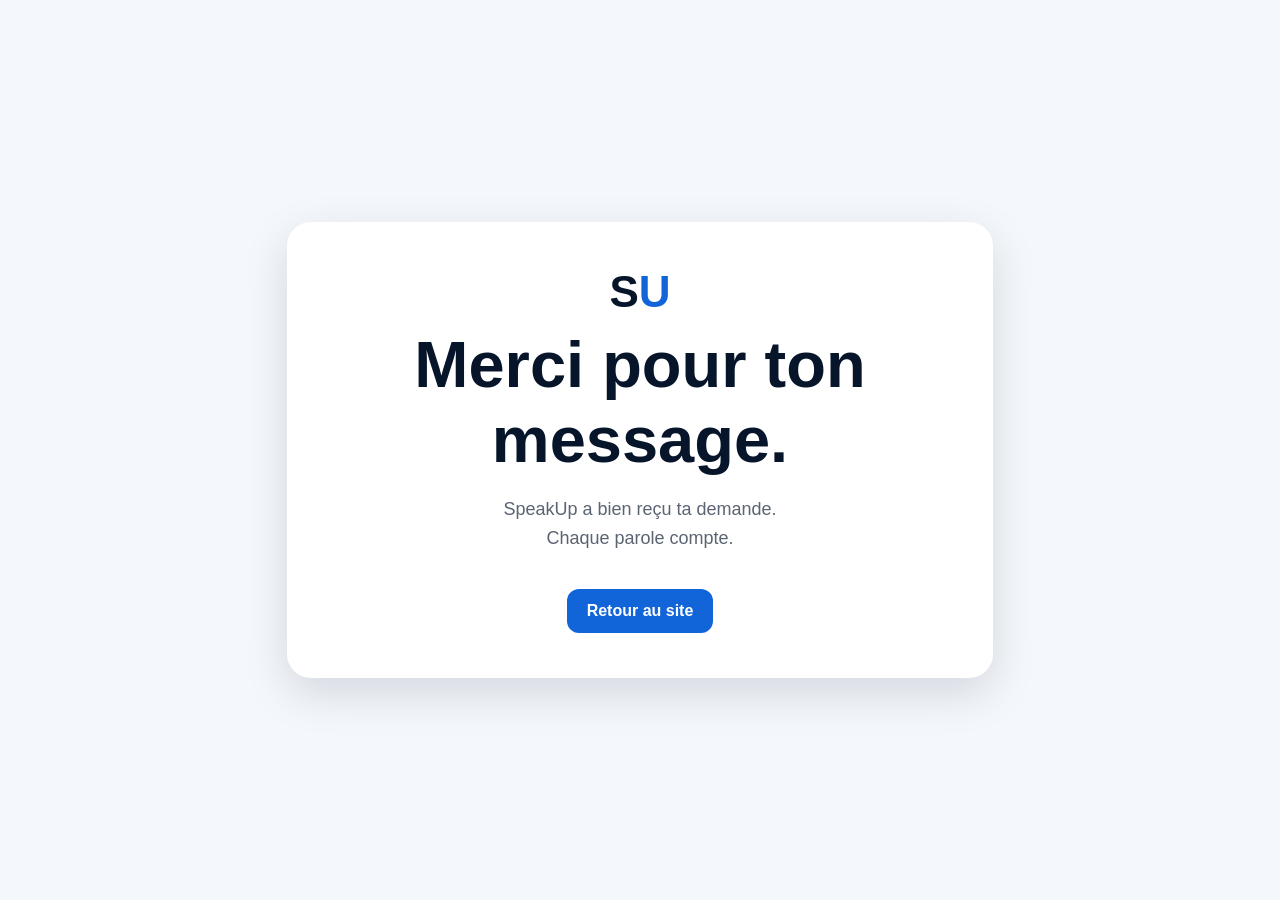
==== merci.html @ b7862f06 "Add files via upload" ====
<!doctype html><html lang="fr"><head><meta charset="utf-8"><meta name="viewport" content="width=device-width,initial-scale=1"><title>Merci — SpeakUp</title><style>body{margin:0;font-family:Arial,sans-serif;background:#f4f7fb;color:#07152b;display:grid;place-items:center;min-height:100vh;text-align:center}.box{background:#fff;border-radius:24px;padding:45px 28px;max-width:650px;margin:20px;box-shadow:0 15px 45px #07152b22}h1{font-size:clamp(38px,7vw,65px);margin:10px 0}p{color:#5b6472;font-size:18px;line-height:1.6}.blue{color:#1265d8}.btn{display:inline-block;margin-top:18px;padding:13px 20px;border-radius:12px;background:#1265d8;color:#fff;text-decoration:none;font-weight:800}</style></head><body><div class="box"><div style="font-size:44px;font-weight:900"><span>S</span><span class="blue">U</span></div><h1>Merci pour ton message.</h1><p>SpeakUp a bien reçu ta demande.<br>Chaque parole compte.</p><a class="btn" href="index.html">Retour au site</a></div></body></html>
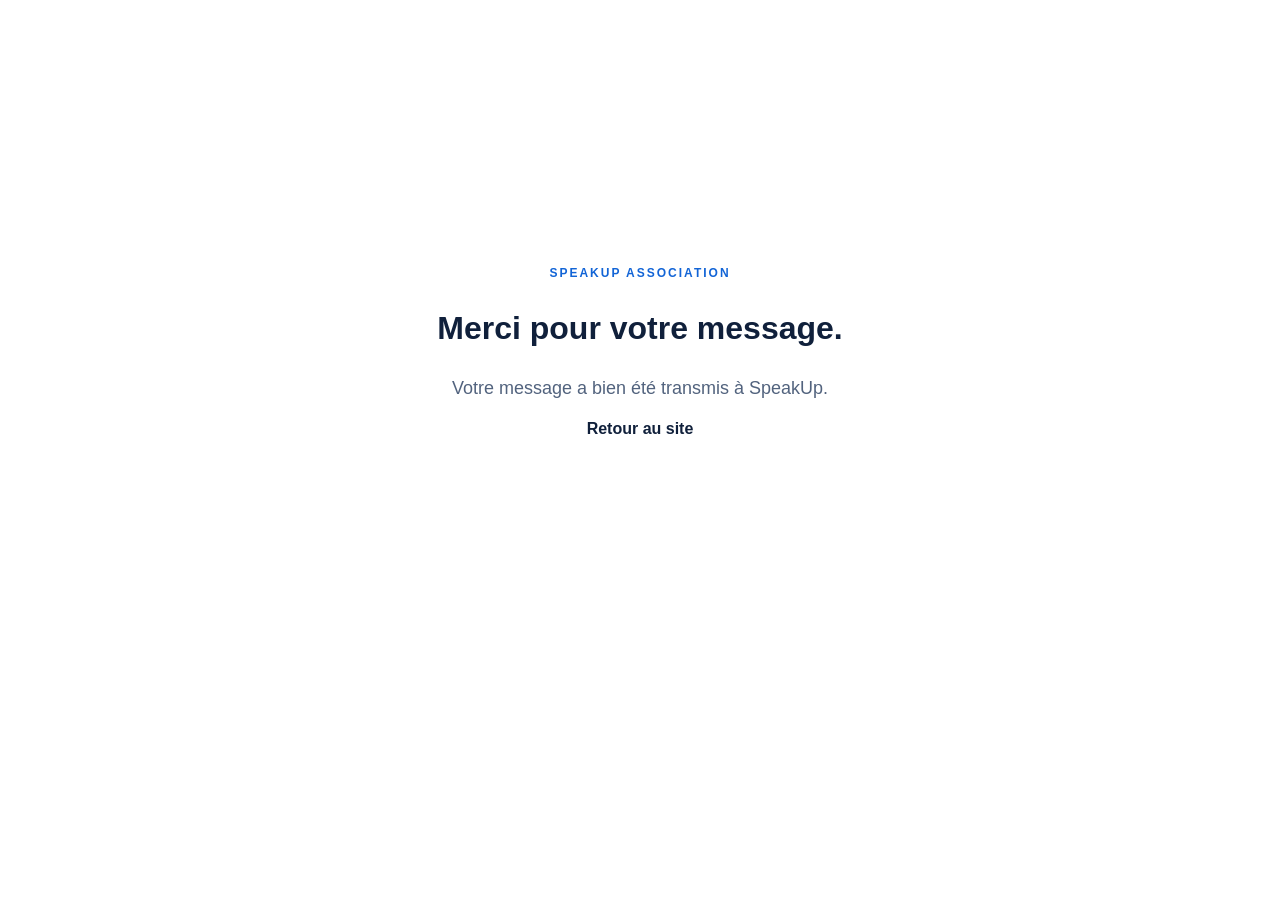
==== commit 22de153c: "Add files via upload" ====
--- a/merci.html
+++ b/merci.html
@@ -1 +1 @@
-<!doctype html><html lang="fr"><head><meta charset="utf-8"><meta name="viewport" content="width=device-width,initial-scale=1"><title>Merci — SpeakUp</title><style>body{margin:0;font-family:Arial,sans-serif;background:#f4f7fb;color:#07152b;display:grid;place-items:center;min-height:100vh;text-align:center}.box{background:#fff;border-radius:24px;padding:45px 28px;max-width:650px;margin:20px;box-shadow:0 15px 45px #07152b22}h1{font-size:clamp(38px,7vw,65px);margin:10px 0}p{color:#5b6472;font-size:18px;line-height:1.6}.blue{color:#1265d8}.btn{display:inline-block;margin-top:18px;padding:13px 20px;border-radius:12px;background:#1265d8;color:#fff;text-decoration:none;font-weight:800}</style></head><body><div class="box"><div style="font-size:44px;font-weight:900"><span>S</span><span class="blue">U</span></div><h1>Merci pour ton message.</h1><p>SpeakUp a bien reçu ta demande.<br>Chaque parole compte.</p><a class="btn" href="index.html">Retour au site</a></div></body></html>+<!doctype html><html lang="fr"><head><meta charset="utf-8"><meta name="viewport" content="width=device-width, initial-scale=1"><title>Merci — SpeakUp</title><link rel="stylesheet" href="style.css"></head><body><main class="section" style="min-height:80vh;display:grid;place-items:center;text-align:center"><div><p class="eyebrow">SPEAKUP ASSOCIATION</p><h1>Merci pour votre message.</h1><p class="lead" style="margin:auto">Votre message a bien été transmis à SpeakUp.</p><a class="btn btn-primary" href="/">Retour au site</a></div></main></body></html>
--- a/style.css
+++ b/style.css
@@ -0,0 +1,4 @@
+:root{--blue:#1264d6;--deep:#0a2450;--ink:#10203b;--soft:#f4f8ff;--line:#dbe7f7;--white:#fff}
+*{box-sizing:border-box}html{scroll-behavior:smooth}body{margin:0;font-family:Inter,Arial,sans-serif;color:var(--ink);background:#fff;line-height:1.55}a{text-decoration:none;color:inherit}.site-header{position:sticky;top:0;z-index:20;display:flex;align-items:center;justify-content:space-between;padding:18px clamp(20px,5vw,72px);background:rgba(255,255,255,.94);backdrop-filter:blur(12px);border-bottom:1px solid rgba(219,231,247,.75)}.brand-word{font-size:30px;font-weight:900;letter-spacing:-1.5px;color:var(--deep)}.brand-word span,.footer-brand span{color:var(--blue)}nav{display:flex;gap:26px;align-items:center;font-weight:700;font-size:14px}nav a{opacity:.82}nav a:hover{color:var(--blue);opacity:1}.nav-cta{padding:11px 17px;border-radius:999px;background:var(--blue);color:#fff!important;opacity:1!important}.hero{min-height:690px;display:grid;grid-template-columns:1.03fr .97fr;gap:30px;align-items:center;padding:75px clamp(20px,7vw,100px);overflow:hidden;background:linear-gradient(135deg,#fff 0%,#f5f9ff 58%,#edf5ff 100%)}.eyebrow{margin:0 0 14px;color:var(--blue);font-weight:900;letter-spacing:2px;font-size:12px}.hero h1{font-size:clamp(44px,6vw,76px);line-height:1.02;letter-spacing:-3px;margin:0 0 25px;color:var(--deep)}.hero h1 span{color:var(--blue)}.lead{font-size:18px;max-width:650px;color:#52637e}.hero-actions{display:flex;gap:13px;flex-wrap:wrap;margin:32px 0}.btn{display:inline-flex;padding:14px 20px;border-radius:13px;font-weight:800}.primary{background:var(--blue);color:#fff;box-shadow:0 12px 28px rgba(18,100,214,.22)}.secondary{border:1px solid var(--line);background:#fff;color:var(--deep)}.pill-row{display:flex;gap:10px;flex-wrap:wrap}.pill-row span,.topic-row span{border:1px solid #cfe0f7;padding:7px 12px;border-radius:999px;font-size:12px;font-weight:900;color:var(--deep);background:#fff}.hero-visual{position:relative;min-height:520px;display:grid;place-items:center}.orb{position:absolute;border-radius:50%;filter:blur(1px)}.orb-a{width:390px;height:390px;background:#dbeaff;right:3%;top:8%}.orb-b{width:170px;height:170px;background:#bcd8ff;left:4%;bottom:7%}.speech-card{position:relative;width:min(480px,90%);height:390px;border-radius:42px;background:#fff;border:1px solid #d4e4fa;box-shadow:0 30px 80px rgba(18,65,120,.16);overflow:hidden}.bubble{position:absolute;left:50%;top:54px;transform:translateX(-50%);width:250px;padding:28px 30px;border-radius:30px 30px 30px 8px;background:var(--blue);color:#fff;font-size:32px;font-weight:500;line-height:1.05;text-align:center;box-shadow:0 16px 35px rgba(18,100,214,.22)}.bubble strong{font-size:42px}.sound-lines{position:absolute;right:45px;top:80px;display:flex;gap:7px;align-items:end}.sound-lines i{display:block;width:5px;border-radius:9px;background:var(--blue)}.sound-lines i:nth-child(1){height:18px}.sound-lines i:nth-child(2){height:30px}.sound-lines i:nth-child(3){height:43px}.people{position:absolute;bottom:52px;left:50%;transform:translateX(-50%);display:flex;align-items:end;gap:11px}.people span{display:block;width:44px;height:88px;background:var(--deep);border-radius:23px 23px 9px 9px;position:relative}.people span:before{content:"";position:absolute;top:-26px;left:8px;width:28px;height:28px;border-radius:50%;background:inherit}.people span:nth-child(2),.people span:nth-child(4){height:70px;background:#3f87e4}.people span:nth-child(3){height:105px;background:var(--blue)}.protect{position:absolute;bottom:-25px;width:190px;height:150px;border:18px solid #e5f0ff;border-top-left-radius:100%;border-top-right-radius:100%}.protect.left{left:-60px;transform:rotate(20deg)}.protect.right{right:-60px;transform:rotate(-20deg)}.visual-caption{position:absolute;bottom:0;right:10%;display:flex;flex-direction:column;text-align:right}.visual-caption b{font-size:16px;color:var(--deep)}.visual-caption span{font-size:13px;color:#6d7f9b}.section{padding:100px clamp(20px,7vw,100px)}.section-head{max-width:800px;margin-bottom:45px}.section-head h2{font-size:clamp(32px,4vw,52px);line-height:1.08;letter-spacing:-1.8px;margin:0;color:var(--deep)}.mission-grid{display:grid;grid-template-columns:repeat(3,1fr);gap:20px}.card{border:1px solid var(--line);border-radius:25px;padding:30px;background:#fff;min-height:250px;box-shadow:0 10px 35px rgba(15,47,90,.05)}.card.featured{background:linear-gradient(145deg,var(--blue),#2d80e5);color:#fff;border-color:transparent}.card.featured h3,.card.featured p{color:#fff}.num{font-weight:900;color:var(--blue);font-size:13px}.featured .num{color:#dceaff}.card h3{font-size:25px;margin:45px 0 10px;color:var(--deep)}.card p{color:#64748d;margin:0}.blue-section{background:var(--blue);color:#fff}.light .eyebrow{color:#d9eaff}.light h2{color:#fff}.audience-grid{display:grid;grid-template-columns:repeat(4,1fr);gap:14px}.audience{min-height:160px;border:1px solid rgba(255,255,255,.28);background:rgba(255,255,255,.09);border-radius:22px;padding:25px;display:flex;flex-direction:column;justify-content:end}.audience strong{font-size:20px}.audience span{font-size:14px;opacity:.84;margin-top:8px}.topic-row{display:flex;gap:10px;flex-wrap:wrap;margin-top:22px}.topic-row span{background:transparent;color:#fff;border-color:rgba(255,255,255,.35)}.actions-list{display:grid;grid-template-columns:repeat(2,1fr);border-top:1px solid var(--line)}.actions-list>div{padding:30px;border-bottom:1px solid var(--line)}.actions-list>div:nth-child(odd){border-right:1px solid var(--line)}.actions-list b{color:var(--blue)}.actions-list h3{font-size:27px;margin:18px 0 5px;color:var(--deep)}.actions-list p{color:#65758f;margin:0;max-width:550px}.statement{padding:70px clamp(20px,7vw,100px);background:#f4f8ff}.statement div{display:flex;gap:20px;flex-wrap:wrap;justify-content:center}.statement span{font-size:clamp(22px,3vw,38px);font-weight:900;color:var(--deep)}.statement span:not(:last-child):after{content:"•";margin-left:20px;color:var(--blue)}.contact-section{display:grid;grid-template-columns:.8fr 1.2fr;gap:60px;background:#fff}.contact-intro h2{font-size:clamp(36px,4vw,56px);line-height:1.04;margin:0 0 20px;color:var(--deep);letter-spacing:-2px}.contact-intro>p:not(.eyebrow){color:#65758f;font-size:17px}.contact-badge{margin-top:25px;display:inline-block;padding:12px 15px;border-radius:12px;background:var(--soft);color:var(--blue);font-weight:800;font-size:13px}.contact-form{padding:35px;border:1px solid var(--line);border-radius:28px;box-shadow:0 20px 55px rgba(18,65,120,.09);background:#fff}.contact-form label{display:block;font-size:13px;font-weight:800;color:var(--deep);margin:0 0 7px}.contact-form input,.contact-form textarea{width:100%;border:1px solid #cfdef1;border-radius:12px;padding:13px 14px;margin:0 0 18px;font:inherit;color:var(--ink);outline:none;background:#fbfdff}.contact-form input:focus,.contact-form textarea:focus{border-color:var(--blue);box-shadow:0 0 0 3px rgba(18,100,214,.1)}.contact-form textarea{resize:vertical}.contact-form button{width:100%;border:0;border-radius:13px;padding:15px 18px;background:var(--blue);color:#fff;font-size:16px;font-weight:900;cursor:pointer}.contact-form button span{float:right;font-size:22px;line-height:18px}.form-note{font-size:11px;color:#7b8aa0;text-align:center;margin:12px 0 0}footer{display:flex;justify-content:space-between;gap:15px;flex-wrap:wrap;padding:28px clamp(20px,7vw,100px);background:var(--deep);color:#dce8fa;font-size:12px}footer .footer-brand{font-size:24px;font-weight:900;color:#fff}footer .footer-brand span{color:#6da8ff}
+@media(max-width:900px){nav a:not(.nav-cta){display:none}.hero{grid-template-columns:1fr;padding-top:55px}.hero-visual{min-height:440px}.mission-grid{grid-template-columns:1fr}.audience-grid{grid-template-columns:1fr 1fr}.contact-section{grid-template-columns:1fr}.actions-list{grid-template-columns:1fr}.actions-list>div:nth-child(odd){border-right:0}.statement span:not(:last-child):after{display:none}}
+@media(max-width:560px){.site-header{padding:15px 18px}.brand-word{font-size:26px}.hero{padding:45px 18px}.hero h1{font-size:43px;letter-spacing:-2px}.lead{font-size:16px}.hero-visual{min-height:370px}.speech-card{height:300px;border-radius:30px}.bubble{top:40px;width:190px;font-size:24px;padding:21px}.bubble strong{font-size:32px}.people{bottom:38px}.people span{width:34px;height:65px}.people span:before{width:22px;height:22px;left:6px;top:-20px}.people span:nth-child(3){height:80px}.sound-lines{right:22px;top:52px}.visual-caption{right:2%;font-size:12px}.section{padding:70px 18px}.section-head h2{font-size:35px}.audience-grid{grid-template-columns:1fr}.contact-form{padding:22px}.statement{padding:50px 18px}.statement div{justify-content:flex-start;gap:8px}.statement span{font-size:22px}.topic-row{gap:7px}footer{padding:25px 18px}}
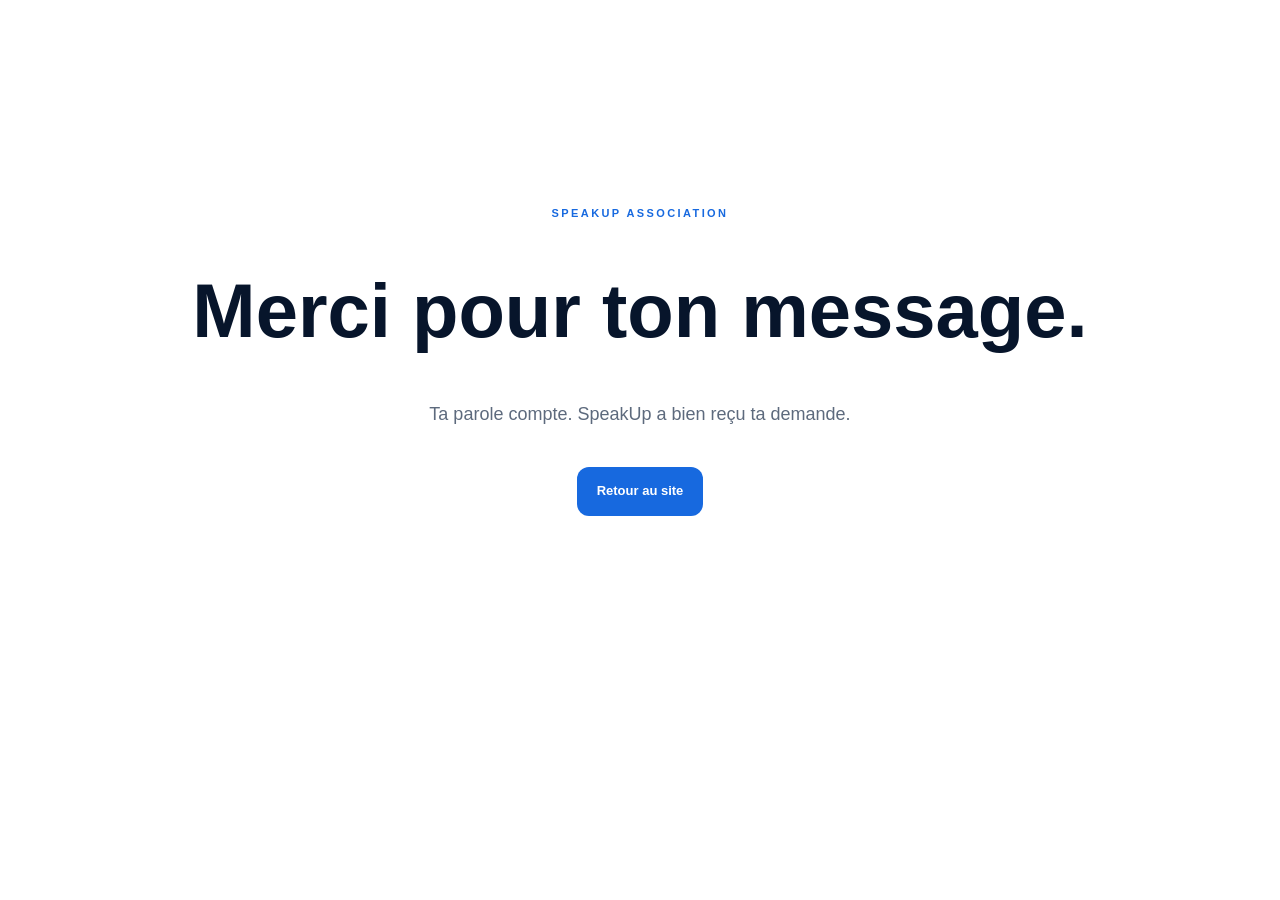
==== commit 6d4296e9: "Add files via upload" ====
--- a/merci.html
+++ b/merci.html
@@ -1 +1 @@
-<!doctype html><html lang="fr"><head><meta charset="utf-8"><meta name="viewport" content="width=device-width, initial-scale=1"><title>Merci — SpeakUp</title><link rel="stylesheet" href="style.css"></head><body><main class="section" style="min-height:80vh;display:grid;place-items:center;text-align:center"><div><p class="eyebrow">SPEAKUP ASSOCIATION</p><h1>Merci pour votre message.</h1><p class="lead" style="margin:auto">Votre message a bien été transmis à SpeakUp.</p><a class="btn btn-primary" href="/">Retour au site</a></div></main></body></html>+<!doctype html><html lang="fr"><head><meta charset="utf-8"><meta name="viewport" content="width=device-width,initial-scale=1"><title>Merci — SpeakUp</title><link rel="stylesheet" href="style.css"></head><body><main class="section" style="min-height:80vh;display:grid;place-items:center;text-align:center"><div><p class="kicker">SPEAKUP ASSOCIATION</p><h1 style="font-size:clamp(42px,7vw,76px);line-height:1">Merci pour ton message.</h1><p style="color:#5d6a7d;font-size:18px">Ta parole compte. SpeakUp a bien reçu ta demande.</p><a class="button primary" href="index.html" style="display:inline-block;margin-top:20px">Retour au site</a></div></main></body></html>
--- a/style.css
+++ b/style.css
@@ -1,4 +1 @@
-:root{--blue:#1264d6;--deep:#0a2450;--ink:#10203b;--soft:#f4f8ff;--line:#dbe7f7;--white:#fff}
-*{box-sizing:border-box}html{scroll-behavior:smooth}body{margin:0;font-family:Inter,Arial,sans-serif;color:var(--ink);background:#fff;line-height:1.55}a{text-decoration:none;color:inherit}.site-header{position:sticky;top:0;z-index:20;display:flex;align-items:center;justify-content:space-between;padding:18px clamp(20px,5vw,72px);background:rgba(255,255,255,.94);backdrop-filter:blur(12px);border-bottom:1px solid rgba(219,231,247,.75)}.brand-word{font-size:30px;font-weight:900;letter-spacing:-1.5px;color:var(--deep)}.brand-word span,.footer-brand span{color:var(--blue)}nav{display:flex;gap:26px;align-items:center;font-weight:700;font-size:14px}nav a{opacity:.82}nav a:hover{color:var(--blue);opacity:1}.nav-cta{padding:11px 17px;border-radius:999px;background:var(--blue);color:#fff!important;opacity:1!important}.hero{min-height:690px;display:grid;grid-template-columns:1.03fr .97fr;gap:30px;align-items:center;padding:75px clamp(20px,7vw,100px);overflow:hidden;background:linear-gradient(135deg,#fff 0%,#f5f9ff 58%,#edf5ff 100%)}.eyebrow{margin:0 0 14px;color:var(--blue);font-weight:900;letter-spacing:2px;font-size:12px}.hero h1{font-size:clamp(44px,6vw,76px);line-height:1.02;letter-spacing:-3px;margin:0 0 25px;color:var(--deep)}.hero h1 span{color:var(--blue)}.lead{font-size:18px;max-width:650px;color:#52637e}.hero-actions{display:flex;gap:13px;flex-wrap:wrap;margin:32px 0}.btn{display:inline-flex;padding:14px 20px;border-radius:13px;font-weight:800}.primary{background:var(--blue);color:#fff;box-shadow:0 12px 28px rgba(18,100,214,.22)}.secondary{border:1px solid var(--line);background:#fff;color:var(--deep)}.pill-row{display:flex;gap:10px;flex-wrap:wrap}.pill-row span,.topic-row span{border:1px solid #cfe0f7;padding:7px 12px;border-radius:999px;font-size:12px;font-weight:900;color:var(--deep);background:#fff}.hero-visual{position:relative;min-height:520px;display:grid;place-items:center}.orb{position:absolute;border-radius:50%;filter:blur(1px)}.orb-a{width:390px;height:390px;background:#dbeaff;right:3%;top:8%}.orb-b{width:170px;height:170px;background:#bcd8ff;left:4%;bottom:7%}.speech-card{position:relative;width:min(480px,90%);height:390px;border-radius:42px;background:#fff;border:1px solid #d4e4fa;box-shadow:0 30px 80px rgba(18,65,120,.16);overflow:hidden}.bubble{position:absolute;left:50%;top:54px;transform:translateX(-50%);width:250px;padding:28px 30px;border-radius:30px 30px 30px 8px;background:var(--blue);color:#fff;font-size:32px;font-weight:500;line-height:1.05;text-align:center;box-shadow:0 16px 35px rgba(18,100,214,.22)}.bubble strong{font-size:42px}.sound-lines{position:absolute;right:45px;top:80px;display:flex;gap:7px;align-items:end}.sound-lines i{display:block;width:5px;border-radius:9px;background:var(--blue)}.sound-lines i:nth-child(1){height:18px}.sound-lines i:nth-child(2){height:30px}.sound-lines i:nth-child(3){height:43px}.people{position:absolute;bottom:52px;left:50%;transform:translateX(-50%);display:flex;align-items:end;gap:11px}.people span{display:block;width:44px;height:88px;background:var(--deep);border-radius:23px 23px 9px 9px;position:relative}.people span:before{content:"";position:absolute;top:-26px;left:8px;width:28px;height:28px;border-radius:50%;background:inherit}.people span:nth-child(2),.people span:nth-child(4){height:70px;background:#3f87e4}.people span:nth-child(3){height:105px;background:var(--blue)}.protect{position:absolute;bottom:-25px;width:190px;height:150px;border:18px solid #e5f0ff;border-top-left-radius:100%;border-top-right-radius:100%}.protect.left{left:-60px;transform:rotate(20deg)}.protect.right{right:-60px;transform:rotate(-20deg)}.visual-caption{position:absolute;bottom:0;right:10%;display:flex;flex-direction:column;text-align:right}.visual-caption b{font-size:16px;color:var(--deep)}.visual-caption span{font-size:13px;color:#6d7f9b}.section{padding:100px clamp(20px,7vw,100px)}.section-head{max-width:800px;margin-bottom:45px}.section-head h2{font-size:clamp(32px,4vw,52px);line-height:1.08;letter-spacing:-1.8px;margin:0;color:var(--deep)}.mission-grid{display:grid;grid-template-columns:repeat(3,1fr);gap:20px}.card{border:1px solid var(--line);border-radius:25px;padding:30px;background:#fff;min-height:250px;box-shadow:0 10px 35px rgba(15,47,90,.05)}.card.featured{background:linear-gradient(145deg,var(--blue),#2d80e5);color:#fff;border-color:transparent}.card.featured h3,.card.featured p{color:#fff}.num{font-weight:900;color:var(--blue);font-size:13px}.featured .num{color:#dceaff}.card h3{font-size:25px;margin:45px 0 10px;color:var(--deep)}.card p{color:#64748d;margin:0}.blue-section{background:var(--blue);color:#fff}.light .eyebrow{color:#d9eaff}.light h2{color:#fff}.audience-grid{display:grid;grid-template-columns:repeat(4,1fr);gap:14px}.audience{min-height:160px;border:1px solid rgba(255,255,255,.28);background:rgba(255,255,255,.09);border-radius:22px;padding:25px;display:flex;flex-direction:column;justify-content:end}.audience strong{font-size:20px}.audience span{font-size:14px;opacity:.84;margin-top:8px}.topic-row{display:flex;gap:10px;flex-wrap:wrap;margin-top:22px}.topic-row span{background:transparent;color:#fff;border-color:rgba(255,255,255,.35)}.actions-list{display:grid;grid-template-columns:repeat(2,1fr);border-top:1px solid var(--line)}.actions-list>div{padding:30px;border-bottom:1px solid var(--line)}.actions-list>div:nth-child(odd){border-right:1px solid var(--line)}.actions-list b{color:var(--blue)}.actions-list h3{font-size:27px;margin:18px 0 5px;color:var(--deep)}.actions-list p{color:#65758f;margin:0;max-width:550px}.statement{padding:70px clamp(20px,7vw,100px);background:#f4f8ff}.statement div{display:flex;gap:20px;flex-wrap:wrap;justify-content:center}.statement span{font-size:clamp(22px,3vw,38px);font-weight:900;color:var(--deep)}.statement span:not(:last-child):after{content:"•";margin-left:20px;color:var(--blue)}.contact-section{display:grid;grid-template-columns:.8fr 1.2fr;gap:60px;background:#fff}.contact-intro h2{font-size:clamp(36px,4vw,56px);line-height:1.04;margin:0 0 20px;color:var(--deep);letter-spacing:-2px}.contact-intro>p:not(.eyebrow){color:#65758f;font-size:17px}.contact-badge{margin-top:25px;display:inline-block;padding:12px 15px;border-radius:12px;background:var(--soft);color:var(--blue);font-weight:800;font-size:13px}.contact-form{padding:35px;border:1px solid var(--line);border-radius:28px;box-shadow:0 20px 55px rgba(18,65,120,.09);background:#fff}.contact-form label{display:block;font-size:13px;font-weight:800;color:var(--deep);margin:0 0 7px}.contact-form input,.contact-form textarea{width:100%;border:1px solid #cfdef1;border-radius:12px;padding:13px 14px;margin:0 0 18px;font:inherit;color:var(--ink);outline:none;background:#fbfdff}.contact-form input:focus,.contact-form textarea:focus{border-color:var(--blue);box-shadow:0 0 0 3px rgba(18,100,214,.1)}.contact-form textarea{resize:vertical}.contact-form button{width:100%;border:0;border-radius:13px;padding:15px 18px;background:var(--blue);color:#fff;font-size:16px;font-weight:900;cursor:pointer}.contact-form button span{float:right;font-size:22px;line-height:18px}.form-note{font-size:11px;color:#7b8aa0;text-align:center;margin:12px 0 0}footer{display:flex;justify-content:space-between;gap:15px;flex-wrap:wrap;padding:28px clamp(20px,7vw,100px);background:var(--deep);color:#dce8fa;font-size:12px}footer .footer-brand{font-size:24px;font-weight:900;color:#fff}footer .footer-brand span{color:#6da8ff}
-@media(max-width:900px){nav a:not(.nav-cta){display:none}.hero{grid-template-columns:1fr;padding-top:55px}.hero-visual{min-height:440px}.mission-grid{grid-template-columns:1fr}.audience-grid{grid-template-columns:1fr 1fr}.contact-section{grid-template-columns:1fr}.actions-list{grid-template-columns:1fr}.actions-list>div:nth-child(odd){border-right:0}.statement span:not(:last-child):after{display:none}}
-@media(max-width:560px){.site-header{padding:15px 18px}.brand-word{font-size:26px}.hero{padding:45px 18px}.hero h1{font-size:43px;letter-spacing:-2px}.lead{font-size:16px}.hero-visual{min-height:370px}.speech-card{height:300px;border-radius:30px}.bubble{top:40px;width:190px;font-size:24px;padding:21px}.bubble strong{font-size:32px}.people{bottom:38px}.people span{width:34px;height:65px}.people span:before{width:22px;height:22px;left:6px;top:-20px}.people span:nth-child(3){height:80px}.sound-lines{right:22px;top:52px}.visual-caption{right:2%;font-size:12px}.section{padding:70px 18px}.section-head h2{font-size:35px}.audience-grid{grid-template-columns:1fr}.contact-form{padding:22px}.statement{padding:50px 18px}.statement div{justify-content:flex-start;gap:8px}.statement span{font-size:22px}.topic-row{gap:7px}footer{padding:25px 18px}}
+*{box-sizing:border-box}html{scroll-behavior:smooth}body{margin:0;font-family:Arial,Helvetica,sans-serif;color:#07152b;background:#fff;line-height:1.6}a{text-decoration:none;color:inherit}.header{height:78px;display:flex;align-items:center;justify-content:space-between;padding:0 6vw;border-bottom:1px solid #e5edf7;background:#fff;position:sticky;top:0;z-index:20}.logo{display:flex;align-items:center;gap:12px;font-weight:900}.logo-mark{width:52px;height:42px;display:flex;align-items:center;justify-content:center;font-size:28px;letter-spacing:-13px;padding-right:10px}.logo-mark b:first-child{color:#07152b}.logo-mark b:last-child{color:#1769df}.logo-word{font-size:23px;letter-spacing:-1px}.logo-word span{color:#1769df}nav{display:flex;align-items:center;gap:25px;font-size:13px;font-weight:800}nav a:hover{color:#1769df}.nav-button{background:#07152b;color:#fff;padding:11px 17px;border-radius:999px}.hero{min-height:650px;display:grid;grid-template-columns:1.1fr .75fr;align-items:center;gap:6vw;padding:80px 9vw;background:linear-gradient(135deg,#fff 45%,#eef5ff)}.kicker{font-size:11px;letter-spacing:2.4px;font-weight:900;color:#1769df;margin:0 0 14px}.hero h1{font-size:clamp(48px,6.5vw,84px);line-height:.98;letter-spacing:-4px;margin:0 0 25px}.hero h1 span{color:#1769df}.intro{max-width:650px;font-size:18px;color:#5d6a7d}.buttons{display:flex;gap:12px;flex-wrap:wrap;margin:28px 0}.button{padding:14px 20px;border-radius:12px;font-weight:900;font-size:13px}.primary{background:#1769df;color:#fff}.secondary{border:1px solid #ccd8e7;background:#fff}.values{display:flex;gap:12px;font-size:11px;letter-spacing:1.5px}.values i{color:#1769df}.hero-card{height:430px;border-radius:35px;background:#07152b;display:grid;place-items:center;position:relative;overflow:hidden}.hero-card:before,.hero-card:after{content:"";position:absolute;border:2px solid #1769df;border-radius:50%}.hero-card:before{width:390px;height:390px}.hero-card:after{width:300px;height:300px}.hero-symbol{color:#fff;text-align:left;position:relative;z-index:2}.bubble{font-size:90px;color:#1769df;line-height:.6}.line{height:7px;width:100px;background:#fff;margin:20px 0}.hero-symbol strong{font-size:48px;line-height:.9;letter-spacing:-2px}.hero-symbol strong span{color:#4b93ff}.section{padding:100px 9vw}.section h2{font-size:clamp(34px,4.5vw,58px);line-height:1.05;letter-spacing:-2.5px;margin:0 0 42px}.cards{display:grid;gap:18px}.three{grid-template-columns:repeat(3,1fr)}.cards article{border:1px solid #dce5f0;border-radius:22px;padding:30px;background:#fff}.cards article:nth-child(2){border-top:5px solid #1769df}.number{color:#1769df;font-weight:900;font-size:12px}.cards h3{font-size:24px;margin:12px 0}.cards p{color:#5d6a7d;margin:0}.blue-section{background:#1769df;color:#fff;display:grid;grid-template-columns:.8fr 1.2fr;gap:7vw;align-items:center}.light{color:#fff}.white-text{color:#dceaff;max-width:500px}.audiences{display:grid;grid-template-columns:1fr 1fr;gap:12px}.audiences div{border:1px solid rgba(255,255,255,.3);border-radius:18px;padding:22px}.audiences b{display:block;font-size:15px}.audiences span{font-size:12px;color:#dceaff}.issue-grid{display:grid;grid-template-columns:repeat(4,1fr);border-top:1px solid #dce5f0;border-bottom:1px solid #dce5f0}.issue-grid>div{padding:28px;border-right:1px solid #dce5f0}.issue-grid>div:last-child{border:0}.issue-grid span{color:#1769df;font-weight:900}.issue-grid h3{font-size:21px;margin:10px 0}.issue-grid p{font-size:13px;color:#5d6a7d}.action-band{background:#07152b;color:#fff;padding:90px 9vw;display:grid;grid-template-columns:1fr 1fr;gap:8vw}.action-band h2{font-size:clamp(40px,5vw,65px);line-height:.98;letter-spacing:-3px;margin:0}.action-list{display:grid;align-content:center}.action-list p{border-bottom:1px solid #263752;padding:18px 0;margin:0;color:#dceaff}.action-list b{color:#4b93ff;margin-right:20px}.contact{padding:100px 9vw;display:grid;grid-template-columns:.8fr 1.2fr;gap:7vw;background:#f4f8fd}.contact-intro h2{font-size:clamp(40px,5vw,62px);line-height:1;margin:0 0 20px;letter-spacing:-3px}.contact-intro>p:last-child{color:#5d6a7d;max-width:500px}.form{background:#fff;border:1px solid #dce5f0;border-radius:24px;padding:30px;display:grid;gap:13px;box-shadow:0 20px 50px rgba(7,21,43,.08)}.form label{font-size:12px;font-weight:900}.form input,.form textarea{display:block;width:100%;margin-top:6px;border:1px solid #cbd8e8;border-radius:10px;padding:13px;font:inherit;outline:0}.form input:focus,.form textarea:focus{border-color:#1769df;box-shadow:0 0 0 3px rgba(23,105,223,.1)}.form button{border:0;background:#1769df;color:#fff;border-radius:11px;padding:15px;font:inherit;font-weight:900;cursor:pointer}.form small{color:#69778a;font-size:10px}footer{padding:25px 9vw;background:#fff;border-top:1px solid #dce5f0;display:flex;justify-content:space-between;gap:15px;font-size:11px;letter-spacing:1px}footer span{color:#1769df;font-weight:800}@media(max-width:900px){nav a:not(.nav-button){display:none}.hero,.blue-section,.action-band,.contact{grid-template-columns:1fr}.hero-card{order:-1;height:340px}.three,.issue-grid{grid-template-columns:1fr 1fr}.issue-grid>div:nth-child(2){border-right:0}.issue-grid>div:nth-child(-n+2){border-bottom:1px solid #dce5f0}}@media(max-width:600px){.header{padding:0 5vw}.hero,.section,.action-band,.contact{padding-left:5vw;padding-right:5vw}.hero h1{letter-spacing:-2px}.three,.issue-grid,.audiences{grid-template-columns:1fr}.issue-grid>div{border-right:0!important;border-bottom:1px solid #dce5f0}.issue-grid>div:last-child{border-bottom:0}.hero-card{height:300px}.hero-symbol strong{font-size:40px}footer{padding:22px 5vw;flex-direction:column}}
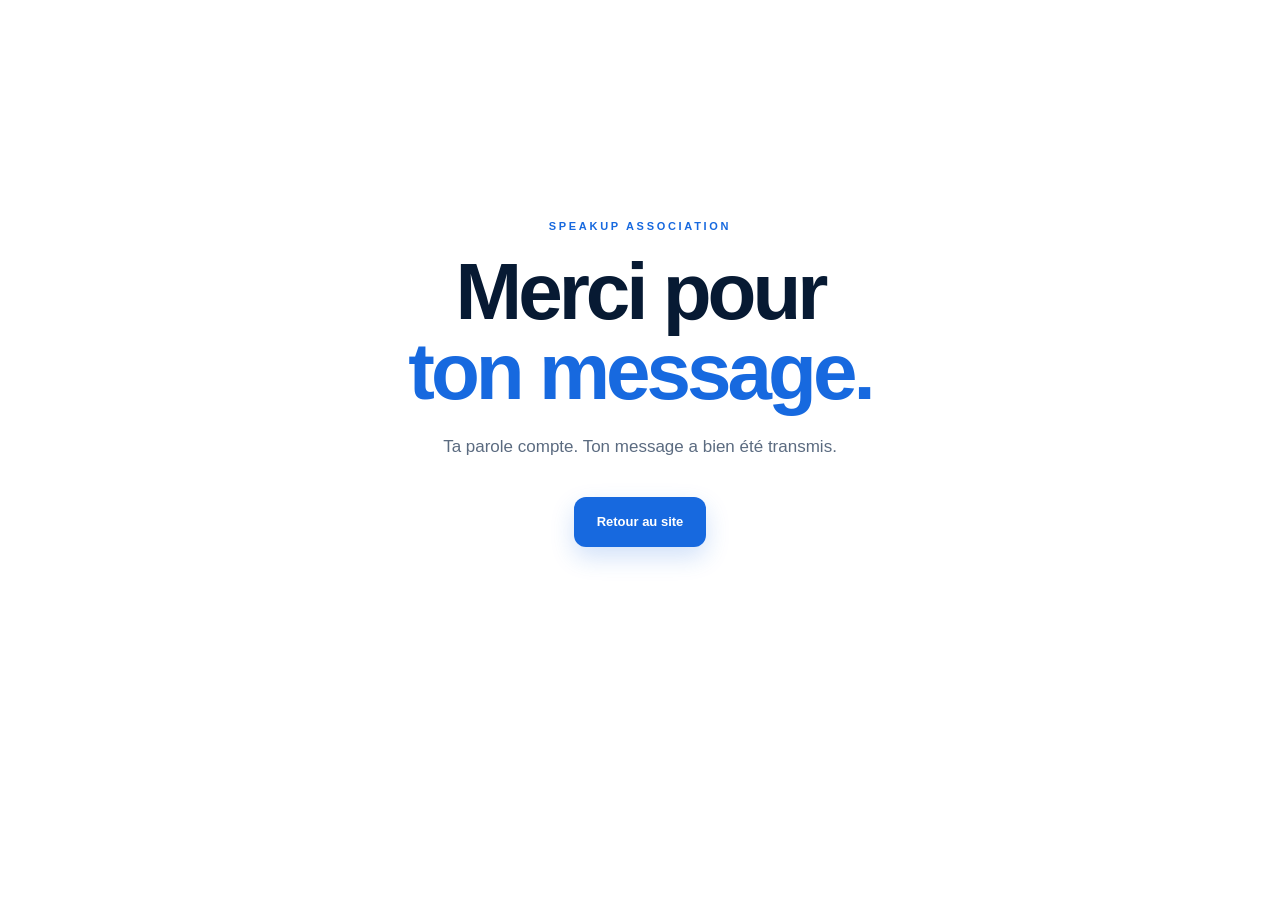
==== commit 29444b62: "Add files via upload" ====
--- a/merci.html
+++ b/merci.html
@@ -1 +1 @@
-<!doctype html><html lang="fr"><head><meta charset="utf-8"><meta name="viewport" content="width=device-width,initial-scale=1"><title>Merci — SpeakUp</title><link rel="stylesheet" href="style.css"></head><body><main class="section" style="min-height:80vh;display:grid;place-items:center;text-align:center"><div><p class="kicker">SPEAKUP ASSOCIATION</p><h1 style="font-size:clamp(42px,7vw,76px);line-height:1">Merci pour ton message.</h1><p style="color:#5d6a7d;font-size:18px">Ta parole compte. SpeakUp a bien reçu ta demande.</p><a class="button primary" href="index.html" style="display:inline-block;margin-top:20px">Retour au site</a></div></main></body></html>+<!doctype html><html lang="fr"><head><meta charset="utf-8"><meta name="viewport" content="width=device-width,initial-scale=1"><title>Merci — SpeakUp</title><link rel="stylesheet" href="style.css"></head><body><main class="section" style="min-height:85vh;display:grid;place-items:center;text-align:center"><div><div class="eyebrow">SPEAKUP ASSOCIATION</div><h1 style="font-size:clamp(45px,7vw,80px);line-height:1;letter-spacing:-4px;margin:0 0 22px">Merci pour<br><span style="color:#1769df">ton message.</span></h1><p style="color:#5b6b80;font-size:17px">Ta parole compte. Ton message a bien été transmis.</p><a class="btn btn-blue" href="index.html" style="margin-top:20px">Retour au site</a></div></main></body></html>
--- a/style.css
+++ b/style.css
@@ -1 +1,24 @@
-*{box-sizing:border-box}html{scroll-behavior:smooth}body{margin:0;font-family:Arial,Helvetica,sans-serif;color:#07152b;background:#fff;line-height:1.6}a{text-decoration:none;color:inherit}.header{height:78px;display:flex;align-items:center;justify-content:space-between;padding:0 6vw;border-bottom:1px solid #e5edf7;background:#fff;position:sticky;top:0;z-index:20}.logo{display:flex;align-items:center;gap:12px;font-weight:900}.logo-mark{width:52px;height:42px;display:flex;align-items:center;justify-content:center;font-size:28px;letter-spacing:-13px;padding-right:10px}.logo-mark b:first-child{color:#07152b}.logo-mark b:last-child{color:#1769df}.logo-word{font-size:23px;letter-spacing:-1px}.logo-word span{color:#1769df}nav{display:flex;align-items:center;gap:25px;font-size:13px;font-weight:800}nav a:hover{color:#1769df}.nav-button{background:#07152b;color:#fff;padding:11px 17px;border-radius:999px}.hero{min-height:650px;display:grid;grid-template-columns:1.1fr .75fr;align-items:center;gap:6vw;padding:80px 9vw;background:linear-gradient(135deg,#fff 45%,#eef5ff)}.kicker{font-size:11px;letter-spacing:2.4px;font-weight:900;color:#1769df;margin:0 0 14px}.hero h1{font-size:clamp(48px,6.5vw,84px);line-height:.98;letter-spacing:-4px;margin:0 0 25px}.hero h1 span{color:#1769df}.intro{max-width:650px;font-size:18px;color:#5d6a7d}.buttons{display:flex;gap:12px;flex-wrap:wrap;margin:28px 0}.button{padding:14px 20px;border-radius:12px;font-weight:900;font-size:13px}.primary{background:#1769df;color:#fff}.secondary{border:1px solid #ccd8e7;background:#fff}.values{display:flex;gap:12px;font-size:11px;letter-spacing:1.5px}.values i{color:#1769df}.hero-card{height:430px;border-radius:35px;background:#07152b;display:grid;place-items:center;position:relative;overflow:hidden}.hero-card:before,.hero-card:after{content:"";position:absolute;border:2px solid #1769df;border-radius:50%}.hero-card:before{width:390px;height:390px}.hero-card:after{width:300px;height:300px}.hero-symbol{color:#fff;text-align:left;position:relative;z-index:2}.bubble{font-size:90px;color:#1769df;line-height:.6}.line{height:7px;width:100px;background:#fff;margin:20px 0}.hero-symbol strong{font-size:48px;line-height:.9;letter-spacing:-2px}.hero-symbol strong span{color:#4b93ff}.section{padding:100px 9vw}.section h2{font-size:clamp(34px,4.5vw,58px);line-height:1.05;letter-spacing:-2.5px;margin:0 0 42px}.cards{display:grid;gap:18px}.three{grid-template-columns:repeat(3,1fr)}.cards article{border:1px solid #dce5f0;border-radius:22px;padding:30px;background:#fff}.cards article:nth-child(2){border-top:5px solid #1769df}.number{color:#1769df;font-weight:900;font-size:12px}.cards h3{font-size:24px;margin:12px 0}.cards p{color:#5d6a7d;margin:0}.blue-section{background:#1769df;color:#fff;display:grid;grid-template-columns:.8fr 1.2fr;gap:7vw;align-items:center}.light{color:#fff}.white-text{color:#dceaff;max-width:500px}.audiences{display:grid;grid-template-columns:1fr 1fr;gap:12px}.audiences div{border:1px solid rgba(255,255,255,.3);border-radius:18px;padding:22px}.audiences b{display:block;font-size:15px}.audiences span{font-size:12px;color:#dceaff}.issue-grid{display:grid;grid-template-columns:repeat(4,1fr);border-top:1px solid #dce5f0;border-bottom:1px solid #dce5f0}.issue-grid>div{padding:28px;border-right:1px solid #dce5f0}.issue-grid>div:last-child{border:0}.issue-grid span{color:#1769df;font-weight:900}.issue-grid h3{font-size:21px;margin:10px 0}.issue-grid p{font-size:13px;color:#5d6a7d}.action-band{background:#07152b;color:#fff;padding:90px 9vw;display:grid;grid-template-columns:1fr 1fr;gap:8vw}.action-band h2{font-size:clamp(40px,5vw,65px);line-height:.98;letter-spacing:-3px;margin:0}.action-list{display:grid;align-content:center}.action-list p{border-bottom:1px solid #263752;padding:18px 0;margin:0;color:#dceaff}.action-list b{color:#4b93ff;margin-right:20px}.contact{padding:100px 9vw;display:grid;grid-template-columns:.8fr 1.2fr;gap:7vw;background:#f4f8fd}.contact-intro h2{font-size:clamp(40px,5vw,62px);line-height:1;margin:0 0 20px;letter-spacing:-3px}.contact-intro>p:last-child{color:#5d6a7d;max-width:500px}.form{background:#fff;border:1px solid #dce5f0;border-radius:24px;padding:30px;display:grid;gap:13px;box-shadow:0 20px 50px rgba(7,21,43,.08)}.form label{font-size:12px;font-weight:900}.form input,.form textarea{display:block;width:100%;margin-top:6px;border:1px solid #cbd8e8;border-radius:10px;padding:13px;font:inherit;outline:0}.form input:focus,.form textarea:focus{border-color:#1769df;box-shadow:0 0 0 3px rgba(23,105,223,.1)}.form button{border:0;background:#1769df;color:#fff;border-radius:11px;padding:15px;font:inherit;font-weight:900;cursor:pointer}.form small{color:#69778a;font-size:10px}footer{padding:25px 9vw;background:#fff;border-top:1px solid #dce5f0;display:flex;justify-content:space-between;gap:15px;font-size:11px;letter-spacing:1px}footer span{color:#1769df;font-weight:800}@media(max-width:900px){nav a:not(.nav-button){display:none}.hero,.blue-section,.action-band,.contact{grid-template-columns:1fr}.hero-card{order:-1;height:340px}.three,.issue-grid{grid-template-columns:1fr 1fr}.issue-grid>div:nth-child(2){border-right:0}.issue-grid>div:nth-child(-n+2){border-bottom:1px solid #dce5f0}}@media(max-width:600px){.header{padding:0 5vw}.hero,.section,.action-band,.contact{padding-left:5vw;padding-right:5vw}.hero h1{letter-spacing:-2px}.three,.issue-grid,.audiences{grid-template-columns:1fr}.issue-grid>div{border-right:0!important;border-bottom:1px solid #dce5f0}.issue-grid>div:last-child{border-bottom:0}.hero-card{height:300px}.hero-symbol strong{font-size:40px}footer{padding:22px 5vw;flex-direction:column}}
+*{box-sizing:border-box}
+html{scroll-behavior:smooth}
+body{margin:0;background:#fff;color:#071a33;font-family:Arial,Helvetica,sans-serif;line-height:1.55}
+a{color:inherit;text-decoration:none}
+.topbar{height:78px;padding:0 7vw;display:flex;align-items:center;justify-content:space-between;border-bottom:1px solid #e4ebf4;background:#fff;position:sticky;top:0;z-index:50}
+.brand{display:flex;align-items:center;gap:12px;font-weight:900}
+.brand-name{font-size:23px;letter-spacing:-1px}.brand-name span,.footer-logo b span{color:#1769df}
+.mark{height:44px;width:52px;display:flex;align-items:center;justify-content:center;font-size:30px;font-weight:900;letter-spacing:-12px;padding-right:10px}.mark span:first-child{color:#071a33}.mark span:last-child{color:#1769df}
+nav{display:flex;align-items:center;gap:28px;font-size:13px;font-weight:800}nav a:hover{color:#1769df}.nav-cta{background:#1769df;color:#fff;padding:11px 18px;border-radius:30px}
+.hero{min-height:680px;padding:85px 9vw;display:grid;grid-template-columns:1.1fr .9fr;gap:7vw;align-items:center;background:linear-gradient(125deg,#fff 0%,#f8fbff 55%,#eef5ff 100%)}
+.eyebrow{font-size:11px;letter-spacing:2.7px;font-weight:900;color:#1769df;margin-bottom:17px}.white{color:#fff}
+.hero h1{font-size:clamp(62px,8vw,104px);line-height:.9;letter-spacing:-6px;margin:0 0 28px}.hero h1 strong{color:#1769df}.lead{font-size:19px;color:#53647a;max-width:570px;margin:0}
+.hero-actions{display:flex;align-items:center;gap:25px;flex-wrap:wrap;margin:31px 0}.btn{display:inline-block;padding:15px 23px;border-radius:12px;font-weight:900;font-size:13px}.btn-blue{background:#1769df;color:#fff;box-shadow:0 10px 25px rgba(23,105,223,.2)}.text-link{font-weight:800;font-size:13px}.text-link span{color:#1769df;font-size:18px;margin-left:5px}
+.motto{display:flex;align-items:center;gap:11px;font-size:10px;letter-spacing:1.8px;font-weight:900}.motto i{width:4px;height:4px;border-radius:50%;background:#1769df}
+.hero-visual{height:440px;border-radius:34px;background:#071a33;position:relative;overflow:hidden;display:grid;place-items:center}.circle{position:absolute;border:1px solid #4b94ff;border-radius:50%}.circle-one{width:430px;height:430px}.circle-two{width:310px;height:310px}.speech{position:relative;z-index:2;color:#fff}.quote{font-size:110px;color:#4b94ff;line-height:.6;font-family:Georgia,serif}.speech-line{height:6px;width:82px;background:#fff;margin:22px 0}.speech-title{font-size:44px;line-height:.9;letter-spacing:-2px}.speech-title b{color:#4b94ff}
+.section{padding:105px 9vw}.section-head h2,.audience h2,.actions h2,.contact h2{font-size:clamp(40px,5vw,65px);line-height:1.02;letter-spacing:-3.5px;margin:0}.section-head h2 span,.actions h2 span,.contact h2 span{color:#1769df}
+.feature-grid{display:grid;grid-template-columns:repeat(3,1fr);gap:18px;margin-top:48px}.feature{border:1px solid #dce5f0;border-radius:22px;padding:32px;min-height:220px}.feature.featured{border-top:5px solid #1769df}.feature-no{font-size:11px;font-weight:900;color:#1769df}.feature h3{font-size:25px;margin:20px 0 10px}.feature p{color:#5b6b80;margin:0}
+.audience{background:#1769df;color:#fff;display:grid;grid-template-columns:.85fr 1.15fr;gap:8vw;align-items:center}.audience h2 strong{color:#fff}.audience-copy>p{color:#dbeaff;max-width:460px;margin-top:24px}.audience-list{display:grid;grid-template-columns:1fr 1fr;gap:13px}.audience-list div{border:1px solid rgba(255,255,255,.32);border-radius:18px;padding:23px}.audience-list b{display:block;font-size:15px}.audience-list span{font-size:12px;color:#dbeaff}
+.combat-grid{display:grid;grid-template-columns:repeat(4,1fr);margin-top:48px;border-top:1px solid #dce5f0;border-bottom:1px solid #dce5f0}.combat-grid article{padding:30px 25px;border-right:1px solid #dce5f0}.combat-grid article:last-child{border-right:0}.combat-grid span{color:#1769df;font-size:11px;font-weight:900}.combat-grid h3{font-size:22px;margin:14px 0 8px}.combat-grid p{color:#5b6b80;font-size:13px;margin:0}
+.actions{background:#071a33;color:#fff;display:grid;grid-template-columns:.9fr 1.1fr;gap:9vw;align-items:center}.actions .eyebrow{color:#4b94ff}.actions h2 span{color:#4b94ff}.action-points div{display:flex;gap:25px;align-items:flex-start;border-bottom:1px solid #29405e;padding:19px 0}.action-points strong{color:#4b94ff;font-size:11px}.action-points p{margin:0;color:#dbeaff;font-size:14px}
+.contact{display:grid;grid-template-columns:.8fr 1.2fr;gap:8vw;background:#f3f7fc}.contact-copy p{max-width:480px;color:#5b6b80;font-size:16px;margin-top:25px}.contact-form{background:#fff;border:1px solid #d8e2ee;border-radius:24px;padding:30px;box-shadow:0 18px 55px rgba(7,26,51,.08);display:grid;gap:14px}.contact-form label{font-size:12px;font-weight:900}.contact-form input,.contact-form textarea{width:100%;display:block;margin-top:6px;border:1px solid #cbd8e7;border-radius:10px;padding:13px;font:inherit;color:#071a33;background:#fff;outline:0}.contact-form input:focus,.contact-form textarea:focus{border-color:#1769df;box-shadow:0 0 0 3px rgba(23,105,223,.1)}.contact-form button{border:0;border-radius:11px;background:#1769df;color:#fff;padding:15px;font:inherit;font-weight:900;cursor:pointer}.contact-form button span{float:right}.contact-form small{font-size:10px;color:#6a788a}
+footer{padding:28px 9vw;border-top:1px solid #dce5f0;background:#fff}.footer-brand{display:flex;justify-content:space-between;align-items:center;font-size:10px;letter-spacing:1.5px;font-weight:800;color:#1769df}.footer-logo{display:flex;align-items:center;gap:8px;color:#071a33;font-size:17px;letter-spacing:0}.mark.small{width:35px;height:30px;font-size:21px;letter-spacing:-9px;padding-right:7px}
+@media(max-width:900px){nav a:not(.nav-cta){display:none}.hero,.audience,.actions,.contact{grid-template-columns:1fr}.hero-visual{order:-1;height:310px}.feature-grid{grid-template-columns:1fr}.combat-grid{grid-template-columns:1fr 1fr}.combat-grid article:nth-child(2){border-right:0}.combat-grid article:nth-child(-n+2){border-bottom:1px solid #dce5f0}}
+@media(max-width:600px){.topbar{padding:0 5vw}.hero,.section{padding:72px 6vw}.hero h1{font-size:62px;letter-spacing:-4px}.hero-visual{height:270px}.speech-title{font-size:35px}.audience-list{grid-template-columns:1fr}.combat-grid{grid-template-columns:1fr}.combat-grid article{border-right:0!important;border-bottom:1px solid #dce5f0}.combat-grid article:last-child{border-bottom:0}.footer-brand{flex-direction:column;align-items:flex-start;gap:12px}}
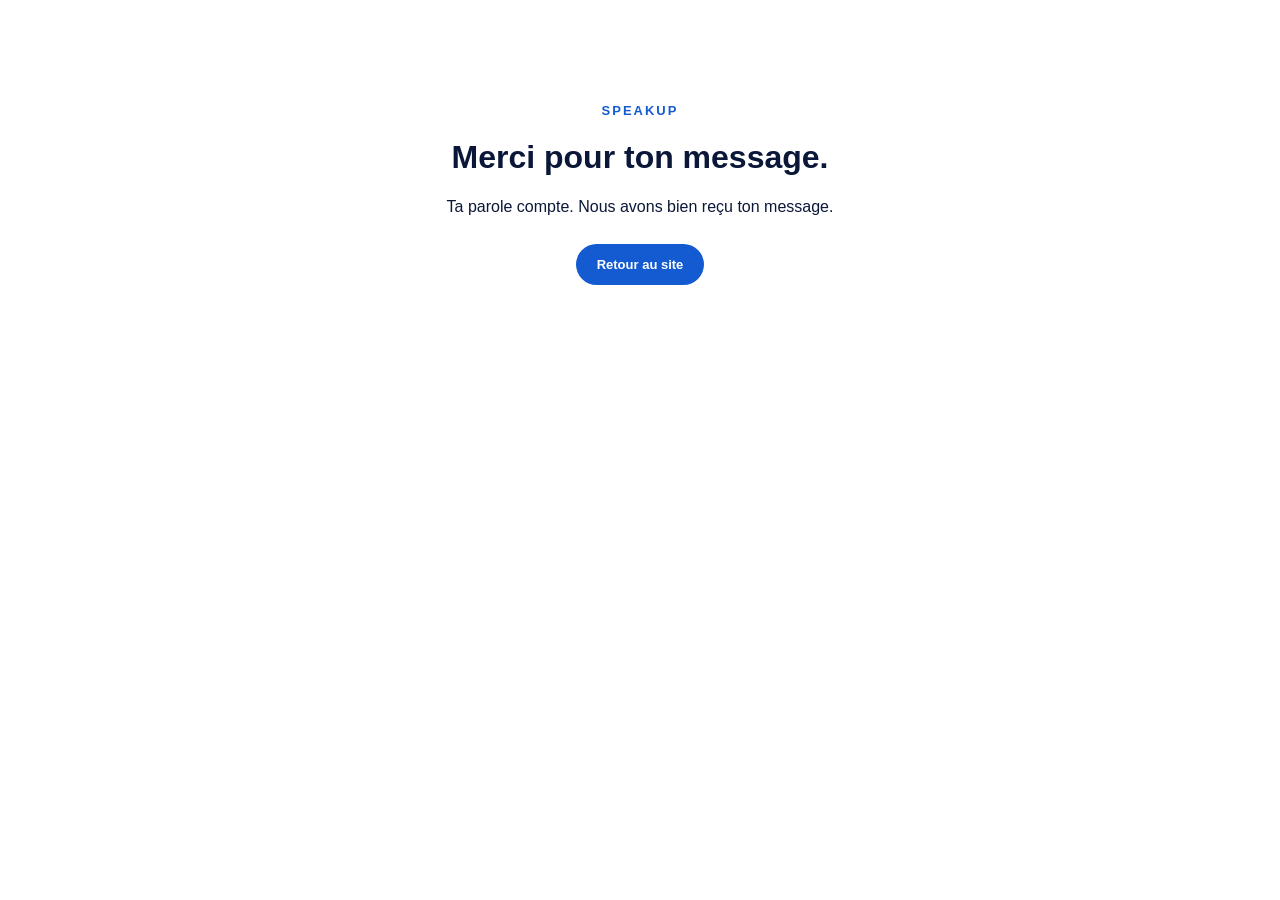
==== commit f139d2a2: "Add files via upload" ====
--- a/merci.html
+++ b/merci.html
@@ -1 +1 @@
-<!doctype html><html lang="fr"><head><meta charset="utf-8"><meta name="viewport" content="width=device-width,initial-scale=1"><title>Merci — SpeakUp</title><link rel="stylesheet" href="style.css"></head><body><main class="section" style="min-height:85vh;display:grid;place-items:center;text-align:center"><div><div class="eyebrow">SPEAKUP ASSOCIATION</div><h1 style="font-size:clamp(45px,7vw,80px);line-height:1;letter-spacing:-4px;margin:0 0 22px">Merci pour<br><span style="color:#1769df">ton message.</span></h1><p style="color:#5b6b80;font-size:17px">Ta parole compte. Ton message a bien été transmis.</p><a class="btn btn-blue" href="index.html" style="margin-top:20px">Retour au site</a></div></main></body></html>+<!doctype html><html lang="fr"><head><meta charset="utf-8"><meta name="viewport" content="width=device-width,initial-scale=1"><title>Merci — SpeakUp</title><link rel="stylesheet" href="style.css"></head><body><main class="section" style="text-align:center"><p class="eyebrow">SPEAKUP</p><h1>Merci pour ton message.</h1><p>Ta parole compte. Nous avons bien reçu ton message.</p><a class="primary" href="index.html">Retour au site</a></main></body></html>
--- a/style.css
+++ b/style.css
@@ -1,24 +1 @@
-*{box-sizing:border-box}
-html{scroll-behavior:smooth}
-body{margin:0;background:#fff;color:#071a33;font-family:Arial,Helvetica,sans-serif;line-height:1.55}
-a{color:inherit;text-decoration:none}
-.topbar{height:78px;padding:0 7vw;display:flex;align-items:center;justify-content:space-between;border-bottom:1px solid #e4ebf4;background:#fff;position:sticky;top:0;z-index:50}
-.brand{display:flex;align-items:center;gap:12px;font-weight:900}
-.brand-name{font-size:23px;letter-spacing:-1px}.brand-name span,.footer-logo b span{color:#1769df}
-.mark{height:44px;width:52px;display:flex;align-items:center;justify-content:center;font-size:30px;font-weight:900;letter-spacing:-12px;padding-right:10px}.mark span:first-child{color:#071a33}.mark span:last-child{color:#1769df}
-nav{display:flex;align-items:center;gap:28px;font-size:13px;font-weight:800}nav a:hover{color:#1769df}.nav-cta{background:#1769df;color:#fff;padding:11px 18px;border-radius:30px}
-.hero{min-height:680px;padding:85px 9vw;display:grid;grid-template-columns:1.1fr .9fr;gap:7vw;align-items:center;background:linear-gradient(125deg,#fff 0%,#f8fbff 55%,#eef5ff 100%)}
-.eyebrow{font-size:11px;letter-spacing:2.7px;font-weight:900;color:#1769df;margin-bottom:17px}.white{color:#fff}
-.hero h1{font-size:clamp(62px,8vw,104px);line-height:.9;letter-spacing:-6px;margin:0 0 28px}.hero h1 strong{color:#1769df}.lead{font-size:19px;color:#53647a;max-width:570px;margin:0}
-.hero-actions{display:flex;align-items:center;gap:25px;flex-wrap:wrap;margin:31px 0}.btn{display:inline-block;padding:15px 23px;border-radius:12px;font-weight:900;font-size:13px}.btn-blue{background:#1769df;color:#fff;box-shadow:0 10px 25px rgba(23,105,223,.2)}.text-link{font-weight:800;font-size:13px}.text-link span{color:#1769df;font-size:18px;margin-left:5px}
-.motto{display:flex;align-items:center;gap:11px;font-size:10px;letter-spacing:1.8px;font-weight:900}.motto i{width:4px;height:4px;border-radius:50%;background:#1769df}
-.hero-visual{height:440px;border-radius:34px;background:#071a33;position:relative;overflow:hidden;display:grid;place-items:center}.circle{position:absolute;border:1px solid #4b94ff;border-radius:50%}.circle-one{width:430px;height:430px}.circle-two{width:310px;height:310px}.speech{position:relative;z-index:2;color:#fff}.quote{font-size:110px;color:#4b94ff;line-height:.6;font-family:Georgia,serif}.speech-line{height:6px;width:82px;background:#fff;margin:22px 0}.speech-title{font-size:44px;line-height:.9;letter-spacing:-2px}.speech-title b{color:#4b94ff}
-.section{padding:105px 9vw}.section-head h2,.audience h2,.actions h2,.contact h2{font-size:clamp(40px,5vw,65px);line-height:1.02;letter-spacing:-3.5px;margin:0}.section-head h2 span,.actions h2 span,.contact h2 span{color:#1769df}
-.feature-grid{display:grid;grid-template-columns:repeat(3,1fr);gap:18px;margin-top:48px}.feature{border:1px solid #dce5f0;border-radius:22px;padding:32px;min-height:220px}.feature.featured{border-top:5px solid #1769df}.feature-no{font-size:11px;font-weight:900;color:#1769df}.feature h3{font-size:25px;margin:20px 0 10px}.feature p{color:#5b6b80;margin:0}
-.audience{background:#1769df;color:#fff;display:grid;grid-template-columns:.85fr 1.15fr;gap:8vw;align-items:center}.audience h2 strong{color:#fff}.audience-copy>p{color:#dbeaff;max-width:460px;margin-top:24px}.audience-list{display:grid;grid-template-columns:1fr 1fr;gap:13px}.audience-list div{border:1px solid rgba(255,255,255,.32);border-radius:18px;padding:23px}.audience-list b{display:block;font-size:15px}.audience-list span{font-size:12px;color:#dbeaff}
-.combat-grid{display:grid;grid-template-columns:repeat(4,1fr);margin-top:48px;border-top:1px solid #dce5f0;border-bottom:1px solid #dce5f0}.combat-grid article{padding:30px 25px;border-right:1px solid #dce5f0}.combat-grid article:last-child{border-right:0}.combat-grid span{color:#1769df;font-size:11px;font-weight:900}.combat-grid h3{font-size:22px;margin:14px 0 8px}.combat-grid p{color:#5b6b80;font-size:13px;margin:0}
-.actions{background:#071a33;color:#fff;display:grid;grid-template-columns:.9fr 1.1fr;gap:9vw;align-items:center}.actions .eyebrow{color:#4b94ff}.actions h2 span{color:#4b94ff}.action-points div{display:flex;gap:25px;align-items:flex-start;border-bottom:1px solid #29405e;padding:19px 0}.action-points strong{color:#4b94ff;font-size:11px}.action-points p{margin:0;color:#dbeaff;font-size:14px}
-.contact{display:grid;grid-template-columns:.8fr 1.2fr;gap:8vw;background:#f3f7fc}.contact-copy p{max-width:480px;color:#5b6b80;font-size:16px;margin-top:25px}.contact-form{background:#fff;border:1px solid #d8e2ee;border-radius:24px;padding:30px;box-shadow:0 18px 55px rgba(7,26,51,.08);display:grid;gap:14px}.contact-form label{font-size:12px;font-weight:900}.contact-form input,.contact-form textarea{width:100%;display:block;margin-top:6px;border:1px solid #cbd8e7;border-radius:10px;padding:13px;font:inherit;color:#071a33;background:#fff;outline:0}.contact-form input:focus,.contact-form textarea:focus{border-color:#1769df;box-shadow:0 0 0 3px rgba(23,105,223,.1)}.contact-form button{border:0;border-radius:11px;background:#1769df;color:#fff;padding:15px;font:inherit;font-weight:900;cursor:pointer}.contact-form button span{float:right}.contact-form small{font-size:10px;color:#6a788a}
-footer{padding:28px 9vw;border-top:1px solid #dce5f0;background:#fff}.footer-brand{display:flex;justify-content:space-between;align-items:center;font-size:10px;letter-spacing:1.5px;font-weight:800;color:#1769df}.footer-logo{display:flex;align-items:center;gap:8px;color:#071a33;font-size:17px;letter-spacing:0}.mark.small{width:35px;height:30px;font-size:21px;letter-spacing:-9px;padding-right:7px}
-@media(max-width:900px){nav a:not(.nav-cta){display:none}.hero,.audience,.actions,.contact{grid-template-columns:1fr}.hero-visual{order:-1;height:310px}.feature-grid{grid-template-columns:1fr}.combat-grid{grid-template-columns:1fr 1fr}.combat-grid article:nth-child(2){border-right:0}.combat-grid article:nth-child(-n+2){border-bottom:1px solid #dce5f0}}
-@media(max-width:600px){.topbar{padding:0 5vw}.hero,.section{padding:72px 6vw}.hero h1{font-size:62px;letter-spacing:-4px}.hero-visual{height:270px}.speech-title{font-size:35px}.audience-list{grid-template-columns:1fr}.combat-grid{grid-template-columns:1fr}.combat-grid article{border-right:0!important;border-bottom:1px solid #dce5f0}.combat-grid article:last-child{border-bottom:0}.footer-brand{flex-direction:column;align-items:flex-start;gap:12px}}
+*{box-sizing:border-box}html{scroll-behavior:smooth}body{margin:0;font-family:Arial,Helvetica,sans-serif;color:#0b1738;background:#fff}.header{height:78px;display:flex;align-items:center;gap:34px;padding:0 6%;border-bottom:1px solid #e6edfa;background:#fff;position:sticky;top:0;z-index:10}.brand{display:flex;align-items:center;gap:10px;text-decoration:none;color:#1455bd;font-weight:800;font-size:25px;min-width:190px}.brand-su{width:42px;height:42px;border:3px solid #1455bd;border-radius:50%;display:grid;place-items:center;font-size:17px}.brand-name{letter-spacing:-1px}.header nav{display:flex;gap:26px;flex:1;justify-content:center}.header nav a{color:#15234b;text-decoration:none;font-weight:700;font-size:14px}.header-btn,.primary,.cta a{background:#145bd1;color:#fff;text-decoration:none;border-radius:999px;padding:13px 21px;font-weight:800;font-size:13px;white-space:nowrap}.hero{max-width:1180px;margin:auto;min-height:590px;display:grid;grid-template-columns:1fr 1fr;align-items:center;padding:65px 6%;gap:35px}.eyebrow,.section-title span{font-size:13px;letter-spacing:2px;color:#145bd1;font-weight:900}.hero h1{font-size:54px;line-height:1.04;margin:14px 0 20px;letter-spacing:-2px}.hero h1 span{color:#145bd1}.intro{font-size:18px;line-height:1.55;max-width:540px;color:#42506b}.strong{font-size:18px;font-weight:800}.primary{display:inline-block;margin-top:12px}.hero-logo{display:flex;justify-content:center;align-items:center}.hero-logo img{width:min(100%,520px);max-height:420px;object-fit:contain;filter:drop-shadow(0 18px 25px rgba(10,50,120,.12))}.section{padding:90px 7%;max-width:1200px;margin:auto}.section-title{text-align:center;margin-bottom:42px}.section-title h2{font-size:36px;margin:10px 0 0;line-height:1.15}.section-title p{color:#56637d;line-height:1.6}.three-cards,.audience-grid{display:grid;grid-template-columns:repeat(3,1fr);gap:22px}.three-cards article,.audience-grid article{background:#fff;border:1px solid #e1eafa;border-radius:22px;padding:30px;box-shadow:0 12px 35px rgba(22,69,130,.08)}.icon,.audience-icon{color:#145bd1;font-size:32px;font-weight:900}.three-cards h3,.audience-grid h3{color:#124da9}.three-cards p,.audience-grid p{color:#56637d;line-height:1.6}.blue-section{background:#0d55c7;color:#fff;padding:80px 7%}.white span{color:#fff}.white h2{color:#fff}.action-grid{max-width:1050px;margin:auto;display:grid;grid-template-columns:repeat(4,1fr);gap:1px;background:rgba(255,255,255,.35);border-radius:22px;overflow:hidden}.action-grid div{background:#0d55c7;padding:30px 22px;min-height:180px}.action-grid b{font-size:13px;opacity:.75}.action-grid h3{font-size:22px}.action-grid p{line-height:1.5;opacity:.9}.audience-grid{grid-template-columns:repeat(4,1fr)}.audience-grid article{text-align:center}.issues{background:#edf4ff;padding:35px 7%;display:grid;grid-template-columns:repeat(4,1fr);gap:14px}.issue{display:flex;align-items:center;justify-content:center;gap:12px;color:#114da8;padding:15px;font-size:15px}.issue span{font-size:25px}.cta{max-width:1080px;margin:55px auto;padding:25px 30px;background:#145bd1;color:#fff;border-radius:24px;display:flex;align-items:center;justify-content:space-between;gap:20px}.cta div{display:flex;flex-direction:column;gap:5px}.cta strong{font-size:21px}.cta span{opacity:.9}.cta a{background:#fff;color:#1455bd}.contact form{max-width:700px;margin:auto}.form-row{display:grid;grid-template-columns:1fr 1fr;gap:12px}.contact input,.contact select,.contact textarea{width:100%;padding:16px;border:1.5px solid #a9c4ef;border-radius:12px;margin-bottom:12px;font:inherit;color:#10204a;background:#fff}.contact textarea{min-height:160px;resize:vertical}.contact button{width:100%;border:0;border-radius:12px;background:#145bd1;color:#fff;padding:16px;font-weight:900;font-size:15px;cursor:pointer}.privacy{text-align:center;color:#60708d;font-size:13px}footer{text-align:center;background:#071b3e;color:#d9e6ff;padding:28px;font-size:14px}@media(max-width:850px){.header{height:auto;padding:14px 5%;flex-wrap:wrap;gap:14px}.header nav{order:3;width:100%;overflow:auto;justify-content:flex-start;padding-bottom:4px}.header-btn{display:none}.hero{grid-template-columns:1fr;padding-top:45px}.hero h1{font-size:43px}.hero-logo{order:2}.three-cards,.audience-grid,.action-grid,.issues{grid-template-columns:1fr 1fr}.section{padding:65px 5%}.cta{margin:35px 5%;flex-direction:column;align-items:flex-start}.cta a{align-self:stretch;text-align:center}}@media(max-width:520px){.three-cards,.audience-grid,.action-grid,.issues,.form-row{grid-template-columns:1fr}.hero h1{font-size:38px}.hero-logo img{width:100%}.section-title h2{font-size:29px}.brand{min-width:auto}.header nav{gap:18px}.header nav a{font-size:13px}.cta strong{font-size:18px}}
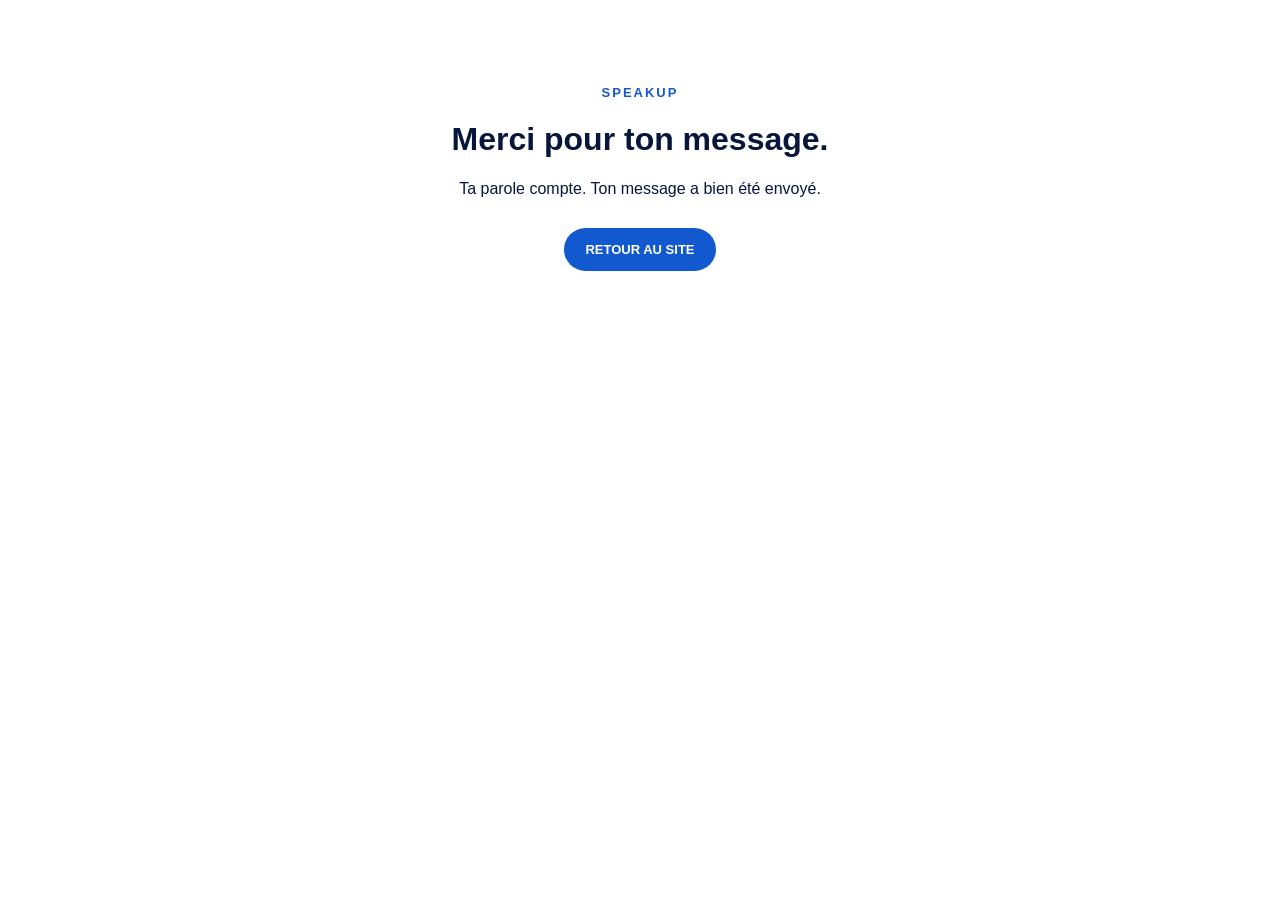
==== commit 7707956f: "Add files via upload" ====
--- a/merci.html
+++ b/merci.html
@@ -1 +1 @@
-<!doctype html><html lang="fr"><head><meta charset="utf-8"><meta name="viewport" content="width=device-width,initial-scale=1"><title>Merci — SpeakUp</title><link rel="stylesheet" href="style.css"></head><body><main class="section" style="text-align:center"><p class="eyebrow">SPEAKUP</p><h1>Merci pour ton message.</h1><p>Ta parole compte. Nous avons bien reçu ton message.</p><a class="primary" href="index.html">Retour au site</a></main></body></html>+<!doctype html><html lang="fr"><head><meta charset="utf-8"><meta name="viewport" content="width=device-width,initial-scale=1"><title>Merci — SpeakUp</title><link rel="stylesheet" href="style.css"></head><body><main class="section" style="text-align:center"><div class="eyebrow">SPEAKUP</div><h1>Merci pour ton message.</h1><p>Ta parole compte. Ton message a bien été envoyé.</p><a class="blue-btn" href="index.html">RETOUR AU SITE</a></main></body></html>
--- a/style.css
+++ b/style.css
@@ -1 +1,55 @@
-*{box-sizing:border-box}html{scroll-behavior:smooth}body{margin:0;font-family:Arial,Helvetica,sans-serif;color:#0b1738;background:#fff}.header{height:78px;display:flex;align-items:center;gap:34px;padding:0 6%;border-bottom:1px solid #e6edfa;background:#fff;position:sticky;top:0;z-index:10}.brand{display:flex;align-items:center;gap:10px;text-decoration:none;color:#1455bd;font-weight:800;font-size:25px;min-width:190px}.brand-su{width:42px;height:42px;border:3px solid #1455bd;border-radius:50%;display:grid;place-items:center;font-size:17px}.brand-name{letter-spacing:-1px}.header nav{display:flex;gap:26px;flex:1;justify-content:center}.header nav a{color:#15234b;text-decoration:none;font-weight:700;font-size:14px}.header-btn,.primary,.cta a{background:#145bd1;color:#fff;text-decoration:none;border-radius:999px;padding:13px 21px;font-weight:800;font-size:13px;white-space:nowrap}.hero{max-width:1180px;margin:auto;min-height:590px;display:grid;grid-template-columns:1fr 1fr;align-items:center;padding:65px 6%;gap:35px}.eyebrow,.section-title span{font-size:13px;letter-spacing:2px;color:#145bd1;font-weight:900}.hero h1{font-size:54px;line-height:1.04;margin:14px 0 20px;letter-spacing:-2px}.hero h1 span{color:#145bd1}.intro{font-size:18px;line-height:1.55;max-width:540px;color:#42506b}.strong{font-size:18px;font-weight:800}.primary{display:inline-block;margin-top:12px}.hero-logo{display:flex;justify-content:center;align-items:center}.hero-logo img{width:min(100%,520px);max-height:420px;object-fit:contain;filter:drop-shadow(0 18px 25px rgba(10,50,120,.12))}.section{padding:90px 7%;max-width:1200px;margin:auto}.section-title{text-align:center;margin-bottom:42px}.section-title h2{font-size:36px;margin:10px 0 0;line-height:1.15}.section-title p{color:#56637d;line-height:1.6}.three-cards,.audience-grid{display:grid;grid-template-columns:repeat(3,1fr);gap:22px}.three-cards article,.audience-grid article{background:#fff;border:1px solid #e1eafa;border-radius:22px;padding:30px;box-shadow:0 12px 35px rgba(22,69,130,.08)}.icon,.audience-icon{color:#145bd1;font-size:32px;font-weight:900}.three-cards h3,.audience-grid h3{color:#124da9}.three-cards p,.audience-grid p{color:#56637d;line-height:1.6}.blue-section{background:#0d55c7;color:#fff;padding:80px 7%}.white span{color:#fff}.white h2{color:#fff}.action-grid{max-width:1050px;margin:auto;display:grid;grid-template-columns:repeat(4,1fr);gap:1px;background:rgba(255,255,255,.35);border-radius:22px;overflow:hidden}.action-grid div{background:#0d55c7;padding:30px 22px;min-height:180px}.action-grid b{font-size:13px;opacity:.75}.action-grid h3{font-size:22px}.action-grid p{line-height:1.5;opacity:.9}.audience-grid{grid-template-columns:repeat(4,1fr)}.audience-grid article{text-align:center}.issues{background:#edf4ff;padding:35px 7%;display:grid;grid-template-columns:repeat(4,1fr);gap:14px}.issue{display:flex;align-items:center;justify-content:center;gap:12px;color:#114da8;padding:15px;font-size:15px}.issue span{font-size:25px}.cta{max-width:1080px;margin:55px auto;padding:25px 30px;background:#145bd1;color:#fff;border-radius:24px;display:flex;align-items:center;justify-content:space-between;gap:20px}.cta div{display:flex;flex-direction:column;gap:5px}.cta strong{font-size:21px}.cta span{opacity:.9}.cta a{background:#fff;color:#1455bd}.contact form{max-width:700px;margin:auto}.form-row{display:grid;grid-template-columns:1fr 1fr;gap:12px}.contact input,.contact select,.contact textarea{width:100%;padding:16px;border:1.5px solid #a9c4ef;border-radius:12px;margin-bottom:12px;font:inherit;color:#10204a;background:#fff}.contact textarea{min-height:160px;resize:vertical}.contact button{width:100%;border:0;border-radius:12px;background:#145bd1;color:#fff;padding:16px;font-weight:900;font-size:15px;cursor:pointer}.privacy{text-align:center;color:#60708d;font-size:13px}footer{text-align:center;background:#071b3e;color:#d9e6ff;padding:28px;font-size:14px}@media(max-width:850px){.header{height:auto;padding:14px 5%;flex-wrap:wrap;gap:14px}.header nav{order:3;width:100%;overflow:auto;justify-content:flex-start;padding-bottom:4px}.header-btn{display:none}.hero{grid-template-columns:1fr;padding-top:45px}.hero h1{font-size:43px}.hero-logo{order:2}.three-cards,.audience-grid,.action-grid,.issues{grid-template-columns:1fr 1fr}.section{padding:65px 5%}.cta{margin:35px 5%;flex-direction:column;align-items:flex-start}.cta a{align-self:stretch;text-align:center}}@media(max-width:520px){.three-cards,.audience-grid,.action-grid,.issues,.form-row{grid-template-columns:1fr}.hero h1{font-size:38px}.hero-logo img{width:100%}.section-title h2{font-size:29px}.brand{min-width:auto}.header nav{gap:18px}.header nav a{font-size:13px}.cta strong{font-size:18px}}
+*{box-sizing:border-box}
+html{scroll-behavior:smooth}
+body{margin:0;background:#fff;color:#07163b;font-family:Arial,Helvetica,sans-serif}
+a{text-decoration:none}
+.topbar{height:92px;display:flex;align-items:center;padding:0 3.5%;gap:28px;border-bottom:1px solid #e6edf9;background:#fff;position:sticky;top:0;z-index:20}
+.logo-link{width:210px;height:84px;display:flex;align-items:center}
+.logo-link img{width:175px;height:82px;object-fit:contain;object-position:left center}
+.topbar nav{display:flex;align-items:center;justify-content:center;gap:28px;flex:1}
+.topbar nav a{font-size:14px;font-weight:700;color:#101a3c;padding:33px 0 10px;border-bottom:3px solid transparent}
+.topbar nav a.active,.topbar nav a:hover{color:#1357c8;border-bottom-color:#1357c8}
+.top-button,.blue-btn{background:#1258cf;color:white;font-weight:900;border-radius:999px;padding:14px 21px;font-size:13px;white-space:nowrap}
+.hero{max-width:1240px;margin:auto;min-height:650px;padding:55px 5%;display:grid;grid-template-columns:.9fr 1.1fr;align-items:center;gap:40px}
+.eyebrow,.section-heading>span{font-size:13px;font-weight:900;letter-spacing:2px;color:#1258cf}
+.hero h1{font-size:53px;line-height:1.05;letter-spacing:-1.7px;margin:16px 0 24px}
+.hero h1 span{color:#1258cf}
+.hero-copy>p{max-width:520px;font-size:18px;line-height:1.55;color:#1a2d57;margin:10px 0}
+.hero-copy .bold{font-weight:800;color:#07163b}
+.blue-btn{display:inline-block;margin-top:14px}
+.hero-visual{display:flex;justify-content:center}
+.hero-visual img{width:min(100%,680px);height:auto;max-height:600px;object-fit:contain}
+.section{max-width:1200px;margin:auto;padding:85px 6%}
+.section-heading{text-align:center;margin-bottom:38px}
+.section-heading h2{font-size:35px;line-height:1.15;margin:10px 0}
+.section-heading p{color:#5b6881;line-height:1.5}
+.cards{display:grid;gap:20px}
+.cards.three{grid-template-columns:repeat(3,1fr)}
+.cards.four{grid-template-columns:repeat(4,1fr)}
+.cards article{padding:28px;border:1px solid #dce7fa;border-radius:20px;background:white;box-shadow:0 12px 32px rgba(15,65,145,.08);text-align:center}
+.cards h3{color:#1258cf;margin:12px 0 8px}
+.cards p{color:#53617a;line-height:1.5;font-size:14px}
+.big-icon,.person-icon{font-size:38px;color:#1258cf;font-weight:900}
+.blue-band{background:#1258cf;color:white;padding:75px 7%}
+.section-heading.light>span,.section-heading.light h2{color:white}
+.action-cards{max-width:1080px;margin:auto;display:grid;grid-template-columns:repeat(4,1fr);gap:1px;border-radius:20px;overflow:hidden;background:rgba(255,255,255,.3)}
+.action-cards article{padding:28px;background:#1258cf;min-height:190px}
+.action-cards b{opacity:.75}.action-cards h3{font-size:21px}.action-cards p{line-height:1.5;opacity:.92}
+.causes{display:grid;grid-template-columns:repeat(4,1fr);max-width:1080px;margin:50px auto 25px;background:#1458cc;color:white;border-radius:20px;overflow:hidden}
+.causes div{display:flex;align-items:center;justify-content:center;gap:12px;padding:28px 12px;border-right:1px solid rgba(255,255,255,.7)}
+.causes div:last-child{border-right:0}.causes span{font-size:28px}.causes strong{font-size:15px}
+.services{max-width:1080px;margin:0 auto 50px;display:grid;grid-template-columns:repeat(5,1fr);border:1px solid #dbe6fa;border-radius:18px;overflow:hidden}
+.services>div{text-align:center;padding:28px 15px;border-right:1px solid #dbe6fa}.services>div:last-child{border-right:0}
+.service-icon{margin:auto;width:46px;height:46px;border-radius:50%;display:grid;place-items:center;background:#1458cc;color:#fff;font-weight:900;font-size:22px}
+.services h3{font-size:14px;color:#1258cf}.services p{font-size:12px;color:#52607a;line-height:1.45}
+.cta{max-width:1080px;margin:35px auto 0;background:#1258cf;color:#fff;border-radius:18px;padding:22px 30px;display:flex;align-items:center;gap:20px}
+.heart{width:48px;height:48px;border:2px solid white;border-radius:50%;display:grid;place-items:center;font-size:28px}
+.cta-text{display:flex;flex-direction:column;gap:5px;flex:1}.cta-text strong{font-size:20px}.cta-text span{font-size:15px}
+.cta>a{background:#fff;color:#1258cf;border-radius:999px;padding:12px 28px;font-weight:900;font-size:13px}
+.contact{padding-top:65px}.contact form{max-width:700px;margin:auto}.row{display:grid;grid-template-columns:1fr 1fr;gap:12px}
+.contact input,.contact select,.contact textarea{width:100%;padding:14px;border:1.5px solid #abc4ed;border-radius:7px;margin-bottom:11px;background:white;color:#07163b;font:inherit}
+.contact textarea{min-height:150px;resize:vertical}.contact button{width:100%;border:0;border-radius:7px;padding:15px;background:#1258cf;color:white;font-weight:900;font-size:14px;cursor:pointer}
+.confidential{text-align:center;color:#53617a;font-size:12px;margin-top:10px}
+footer{margin-top:30px;background:#071b40;color:#fff;text-align:center;padding:27px;font-weight:800;letter-spacing:.4px}
+footer span{color:#4f93ff}
+@media(max-width:950px){.topbar{height:auto;padding:10px 4%;flex-wrap:wrap}.logo-link{width:150px}.logo-link img{width:145px}.topbar nav{order:3;width:100%;overflow:auto;justify-content:flex-start;gap:20px}.topbar nav a{padding:8px 0}.top-button{margin-left:auto}.hero{grid-template-columns:1fr;padding-top:35px}.hero-visual{order:2}.cards.four,.action-cards{grid-template-columns:1fr 1fr}.services{grid-template-columns:1fr 1fr}.services>div{border-bottom:1px solid #dbe6fa}.causes{grid-template-columns:1fr 1fr}}
+@media(max-width:560px){.top-button{display:none}.hero{padding:35px 5%;min-height:auto}.hero h1{font-size:39px}.section{padding:60px 5%}.cards.three,.cards.four,.action-cards,.causes,.services{grid-template-columns:1fr}.services>div{border-right:0}.cta{margin:25px 5%;flex-wrap:wrap}.cta>a{width:100%;text-align:center}.row{grid-template-columns:1fr}.section-heading h2{font-size:29px}}
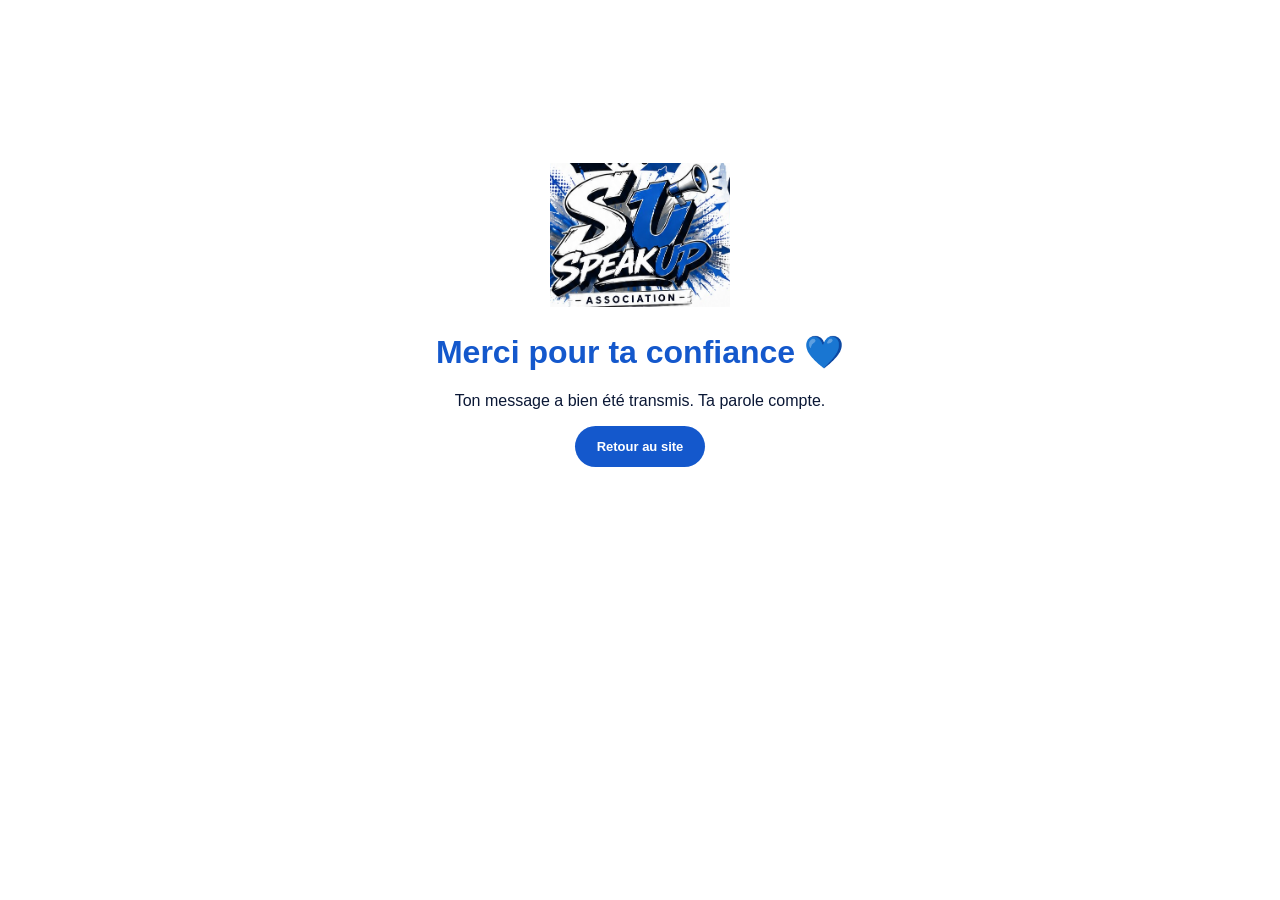
==== commit 4b0baf77: "Add files via upload" ====
--- a/merci.html
+++ b/merci.html
@@ -1 +1 @@
-<!doctype html><html lang="fr"><head><meta charset="utf-8"><meta name="viewport" content="width=device-width,initial-scale=1"><title>Merci — SpeakUp</title><link rel="stylesheet" href="style.css"></head><body><main class="section" style="text-align:center"><div class="eyebrow">SPEAKUP</div><h1>Merci pour ton message.</h1><p>Ta parole compte. Ton message a bien été envoyé.</p><a class="blue-btn" href="index.html">RETOUR AU SITE</a></main></body></html>+<!doctype html><html lang="fr"><head><meta charset="utf-8"><meta name="viewport" content="width=device-width,initial-scale=1"><title>Merci — SpeakUp</title><link rel="stylesheet" href="style.css"></head><body><main style="min-height:70vh;display:grid;place-items:center;padding:30px"><div style="text-align:center;max-width:650px"><img src="logo.png" alt="SpeakUp" style="width:180px;max-width:70%;object-fit:contain"><h1 style="color:#1458cc">Merci pour ta confiance 💙</h1><p>Ton message a bien été transmis. Ta parole compte.</p><a class="primary" href="index.html">Retour au site</a></div></main></body></html>
--- a/style.css
+++ b/style.css
@@ -1,55 +1,16 @@
-*{box-sizing:border-box}
-html{scroll-behavior:smooth}
-body{margin:0;background:#fff;color:#07163b;font-family:Arial,Helvetica,sans-serif}
-a{text-decoration:none}
-.topbar{height:92px;display:flex;align-items:center;padding:0 3.5%;gap:28px;border-bottom:1px solid #e6edf9;background:#fff;position:sticky;top:0;z-index:20}
-.logo-link{width:210px;height:84px;display:flex;align-items:center}
-.logo-link img{width:175px;height:82px;object-fit:contain;object-position:left center}
-.topbar nav{display:flex;align-items:center;justify-content:center;gap:28px;flex:1}
-.topbar nav a{font-size:14px;font-weight:700;color:#101a3c;padding:33px 0 10px;border-bottom:3px solid transparent}
-.topbar nav a.active,.topbar nav a:hover{color:#1357c8;border-bottom-color:#1357c8}
-.top-button,.blue-btn{background:#1258cf;color:white;font-weight:900;border-radius:999px;padding:14px 21px;font-size:13px;white-space:nowrap}
-.hero{max-width:1240px;margin:auto;min-height:650px;padding:55px 5%;display:grid;grid-template-columns:.9fr 1.1fr;align-items:center;gap:40px}
-.eyebrow,.section-heading>span{font-size:13px;font-weight:900;letter-spacing:2px;color:#1258cf}
-.hero h1{font-size:53px;line-height:1.05;letter-spacing:-1.7px;margin:16px 0 24px}
-.hero h1 span{color:#1258cf}
-.hero-copy>p{max-width:520px;font-size:18px;line-height:1.55;color:#1a2d57;margin:10px 0}
-.hero-copy .bold{font-weight:800;color:#07163b}
-.blue-btn{display:inline-block;margin-top:14px}
-.hero-visual{display:flex;justify-content:center}
-.hero-visual img{width:min(100%,680px);height:auto;max-height:600px;object-fit:contain}
-.section{max-width:1200px;margin:auto;padding:85px 6%}
-.section-heading{text-align:center;margin-bottom:38px}
-.section-heading h2{font-size:35px;line-height:1.15;margin:10px 0}
-.section-heading p{color:#5b6881;line-height:1.5}
-.cards{display:grid;gap:20px}
-.cards.three{grid-template-columns:repeat(3,1fr)}
-.cards.four{grid-template-columns:repeat(4,1fr)}
-.cards article{padding:28px;border:1px solid #dce7fa;border-radius:20px;background:white;box-shadow:0 12px 32px rgba(15,65,145,.08);text-align:center}
-.cards h3{color:#1258cf;margin:12px 0 8px}
-.cards p{color:#53617a;line-height:1.5;font-size:14px}
-.big-icon,.person-icon{font-size:38px;color:#1258cf;font-weight:900}
-.blue-band{background:#1258cf;color:white;padding:75px 7%}
-.section-heading.light>span,.section-heading.light h2{color:white}
-.action-cards{max-width:1080px;margin:auto;display:grid;grid-template-columns:repeat(4,1fr);gap:1px;border-radius:20px;overflow:hidden;background:rgba(255,255,255,.3)}
-.action-cards article{padding:28px;background:#1258cf;min-height:190px}
-.action-cards b{opacity:.75}.action-cards h3{font-size:21px}.action-cards p{line-height:1.5;opacity:.92}
-.causes{display:grid;grid-template-columns:repeat(4,1fr);max-width:1080px;margin:50px auto 25px;background:#1458cc;color:white;border-radius:20px;overflow:hidden}
-.causes div{display:flex;align-items:center;justify-content:center;gap:12px;padding:28px 12px;border-right:1px solid rgba(255,255,255,.7)}
-.causes div:last-child{border-right:0}.causes span{font-size:28px}.causes strong{font-size:15px}
-.services{max-width:1080px;margin:0 auto 50px;display:grid;grid-template-columns:repeat(5,1fr);border:1px solid #dbe6fa;border-radius:18px;overflow:hidden}
-.services>div{text-align:center;padding:28px 15px;border-right:1px solid #dbe6fa}.services>div:last-child{border-right:0}
-.service-icon{margin:auto;width:46px;height:46px;border-radius:50%;display:grid;place-items:center;background:#1458cc;color:#fff;font-weight:900;font-size:22px}
-.services h3{font-size:14px;color:#1258cf}.services p{font-size:12px;color:#52607a;line-height:1.45}
-.cta{max-width:1080px;margin:35px auto 0;background:#1258cf;color:#fff;border-radius:18px;padding:22px 30px;display:flex;align-items:center;gap:20px}
-.heart{width:48px;height:48px;border:2px solid white;border-radius:50%;display:grid;place-items:center;font-size:28px}
-.cta-text{display:flex;flex-direction:column;gap:5px;flex:1}.cta-text strong{font-size:20px}.cta-text span{font-size:15px}
-.cta>a{background:#fff;color:#1258cf;border-radius:999px;padding:12px 28px;font-weight:900;font-size:13px}
-.contact{padding-top:65px}.contact form{max-width:700px;margin:auto}.row{display:grid;grid-template-columns:1fr 1fr;gap:12px}
-.contact input,.contact select,.contact textarea{width:100%;padding:14px;border:1.5px solid #abc4ed;border-radius:7px;margin-bottom:11px;background:white;color:#07163b;font:inherit}
-.contact textarea{min-height:150px;resize:vertical}.contact button{width:100%;border:0;border-radius:7px;padding:15px;background:#1258cf;color:white;font-weight:900;font-size:14px;cursor:pointer}
-.confidential{text-align:center;color:#53617a;font-size:12px;margin-top:10px}
-footer{margin-top:30px;background:#071b40;color:#fff;text-align:center;padding:27px;font-weight:800;letter-spacing:.4px}
-footer span{color:#4f93ff}
-@media(max-width:950px){.topbar{height:auto;padding:10px 4%;flex-wrap:wrap}.logo-link{width:150px}.logo-link img{width:145px}.topbar nav{order:3;width:100%;overflow:auto;justify-content:flex-start;gap:20px}.topbar nav a{padding:8px 0}.top-button{margin-left:auto}.hero{grid-template-columns:1fr;padding-top:35px}.hero-visual{order:2}.cards.four,.action-cards{grid-template-columns:1fr 1fr}.services{grid-template-columns:1fr 1fr}.services>div{border-bottom:1px solid #dbe6fa}.causes{grid-template-columns:1fr 1fr}}
-@media(max-width:560px){.top-button{display:none}.hero{padding:35px 5%;min-height:auto}.hero h1{font-size:39px}.section{padding:60px 5%}.cards.three,.cards.four,.action-cards,.causes,.services{grid-template-columns:1fr}.services>div{border-right:0}.cta{margin:25px 5%;flex-wrap:wrap}.cta>a{width:100%;text-align:center}.row{grid-template-columns:1fr}.section-heading h2{font-size:29px}}
+:root{--blue:#1458cc;--navy:#071a3f;--pale:#f7faff;--line:#d9e5f6;--text:#0a1735}
+*{box-sizing:border-box}html{scroll-behavior:smooth}body{margin:0;background:#fff;color:var(--text);font-family:Arial,Helvetica,sans-serif;overflow-x:hidden}a{text-decoration:none;color:inherit}
+.header{width:min(1400px,100%);height:94px;margin:auto;display:flex;align-items:center;gap:28px;padding:7px 28px;background:#fff;border-top:2px solid var(--blue);position:sticky;top:0;z-index:10;border-radius:0 0 18px 18px;box-shadow:0 3px 18px rgba(10,40,100,.04)}
+.brand{width:175px;height:82px;display:flex;align-items:center;flex:none}.brand img{width:155px;height:82px;object-fit:contain;object-position:left center;display:block}
+.header nav{display:flex;align-items:center;justify-content:center;gap:34px;flex:1}.header nav a{font-size:14px;font-weight:800;padding:31px 0 11px;border-bottom:3px solid transparent;white-space:nowrap}.header nav a.active,.header nav a:hover{color:var(--blue);border-bottom-color:var(--blue)}
+.top-cta,.primary{background:var(--blue);color:#fff;border-radius:999px;font-weight:900}.top-cta{padding:13px 21px;font-size:13px;white-space:nowrap}
+.hero{width:min(1400px,100%);margin:auto;min-height:620px;padding:26px 5% 42px;display:grid;grid-template-columns:44% 56%;align-items:center;gap:10px}.hero-copy{padding-left:10px}.eyebrow{font-size:13px;font-weight:900;letter-spacing:2px;color:var(--blue);margin-bottom:18px}.hero h1{font-size:52px;line-height:1.04;letter-spacing:-2px;margin:0 0 25px}.hero h1 span{color:var(--blue)}.lead{font-size:17px;line-height:1.55;max-width:530px;margin:0 0 13px}.bold{font-weight:800;margin:0 0 20px}.primary{display:inline-block;padding:13px 22px;font-size:13px}.hero-visual{display:flex;justify-content:center;align-items:center;min-width:0}.hero-visual img{width:min(100%,650px);max-height:570px;height:auto;display:block;object-fit:contain}
+.section{width:min(1250px,100%);margin:auto;padding:58px 5%}.section-title{display:flex;align-items:center;justify-content:center;gap:25px;margin-bottom:25px}.section-title span{height:2px;width:130px;background:var(--blue);opacity:.8}.section-title h2{font-size:21px;color:var(--blue);margin:0;font-weight:900;white-space:nowrap}
+.audience-grid{display:grid;grid-template-columns:repeat(4,1fr);gap:14px}.card{background:#fff;border:1px solid #dce5f2;border-radius:18px;padding:25px 18px 27px;text-align:center;min-height:185px;box-shadow:0 7px 20px rgba(15,55,120,.05)}.line-icon,.eye-icon{height:55px;display:grid;place-items:center;color:var(--blue);font-size:46px}.eye-icon{font-size:43px}.card h3{margin:8px 0;color:var(--blue);font-size:17px}.card p{margin:0;font-size:12px;line-height:1.55;color:#152c5c}
+.actions-section{padding-top:20px}.issues{display:grid;grid-template-columns:repeat(4,1fr);background:var(--blue);color:#fff;border-radius:18px;overflow:hidden}.issues div{min-height:105px;display:flex;flex-direction:column;justify-content:center;align-items:center;gap:8px;border-right:1px solid rgba(255,255,255,.8)}.issues div:last-child{border:0}.issues b{font-size:36px;font-weight:400}.issues strong{font-size:15px}.services{display:grid;grid-template-columns:repeat(5,1fr);margin-top:14px;background:#f8fbff;border-radius:18px;overflow:hidden;border:1px solid #e0e8f5}.services article{text-align:center;padding:22px 13px;border-right:1px solid #dbe5f4;min-height:145px}.services article:last-child{border:0}.round{width:45px;height:45px;margin:auto;border-radius:50%;display:grid;place-items:center;background:var(--blue);color:#fff;font-size:23px;font-weight:900}.services h3{font-size:13px;color:var(--blue);margin:8px 0}.services p{font-size:11px;line-height:1.4;margin:0;color:#20345e}
+.difference{width:min(1250px,90%);margin:8px auto 25px;background:var(--blue);color:#fff;border-radius:17px;display:flex;align-items:center;gap:18px;padding:18px 28px}.heart{width:48px;height:48px;border:2px solid #fff;border-radius:50%;display:grid;place-items:center;font-size:28px;flex:none}.difference h2{font-size:18px;margin:0 0 4px}.difference p{margin:0;font-size:14px}.difference>div:nth-child(2){flex:1}.difference>a{background:#fff;color:var(--blue);font-weight:900;border-radius:999px;padding:11px 27px;font-size:12px;white-space:nowrap}
+.quote{display:none}.contact{padding-top:15px;padding-bottom:40px}.contact-intro{text-align:center;font-size:12px;line-height:1.45;color:#22375e;margin:0 auto 13px}.contact form{width:min(700px,100%);margin:auto}.contact label{display:block;font-size:0}.row{display:grid;grid-template-columns:1fr 1fr;gap:10px}.contact input,.contact select,.contact textarea{display:block;width:100%;border:1px solid #b8cce9;border-radius:5px;background:#fff;padding:9px 11px;margin-bottom:8px;font:12px Arial;color:var(--text);outline:none}.contact input:focus,.contact select:focus,.contact textarea:focus{border-color:var(--blue);box-shadow:0 0 0 2px rgba(20,88,204,.1)}.contact textarea{min-height:100px;resize:vertical}.contact button{width:100%;border:0;border-radius:5px;background:var(--blue);color:#fff;padding:10px;font-weight:900;font-size:12px;cursor:pointer}.privacy{text-align:center;font-size:11px;color:#355078;margin:7px 0 0}
+footer{background:var(--navy);color:#fff;text-align:center;padding:18px;font-size:13px;font-weight:900;letter-spacing:.3px}footer span{color:#4b8fff}
+@media(max-width:1000px){.header{height:86px;padding:5px 14px;gap:14px}.brand{width:130px}.brand img{width:125px}.header nav{gap:16px}.header nav a{font-size:12px}.top-cta{font-size:11px;padding:11px 14px}.hero{grid-template-columns:1fr 1fr;padding-left:4%;padding-right:4%}.hero h1{font-size:42px}.hero-visual img{max-height:500px}}
+@media(max-width:760px){.header{height:auto;min-height:76px;flex-wrap:wrap;justify-content:space-between}.brand{width:115px;height:68px}.brand img{width:110px;height:68px}.top-cta{display:none}.header nav{order:3;width:100%;overflow-x:auto;justify-content:flex-start;gap:22px;padding-bottom:5px}.header nav a{padding:5px 0;font-size:12px}.hero{display:flex;flex-direction:column;min-height:auto;padding:35px 18px 28px;gap:22px}.hero-copy{padding:0;width:100%;text-align:left}.hero h1{font-size:39px;letter-spacing:-1.2px}.lead{font-size:15px}.hero-visual{width:100%}.hero-visual img{width:min(100%,520px);max-height:none}.section{padding:42px 18px}.section-title{gap:10px}.section-title span{width:55px}.section-title h2{font-size:17px}.audience-grid{grid-template-columns:1fr 1fr}.issues{grid-template-columns:1fr 1fr}.services{grid-template-columns:1fr 1fr}.services article:nth-child(2n){border-right:0}.difference{width:calc(100% - 36px);padding:17px;flex-wrap:wrap}.difference>a{width:100%;text-align:center}.contact{padding-top:20px}.row{grid-template-columns:1fr}}
+@media(max-width:430px){.audience-grid{grid-template-columns:1fr 1fr;gap:9px}.card{padding:18px 8px;min-height:165px}.card p{font-size:11px}.issues div{min-height:95px}.issues strong{font-size:13px}.services{grid-template-columns:1fr}.services article{border-right:0;border-bottom:1px solid #dbe5f4}.services article:last-child{border-bottom:0}.hero h1{font-size:34px}}
